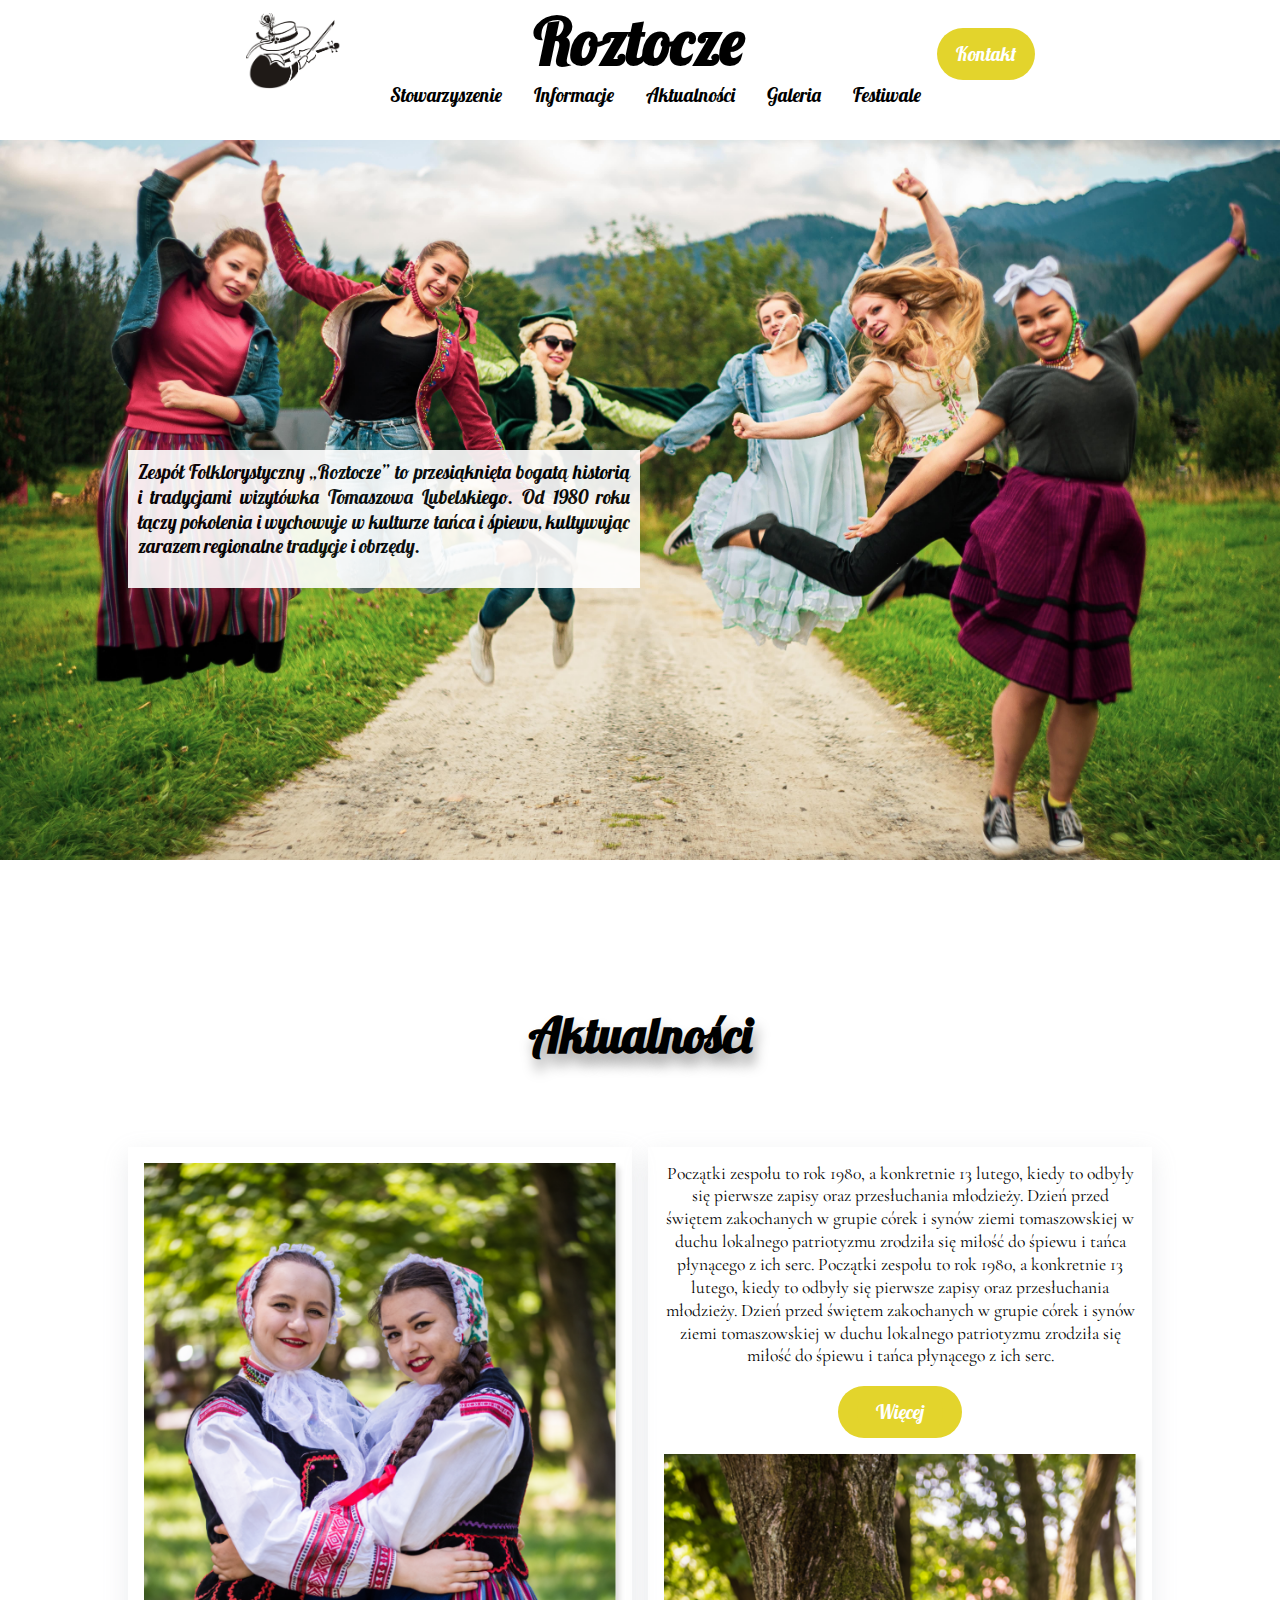
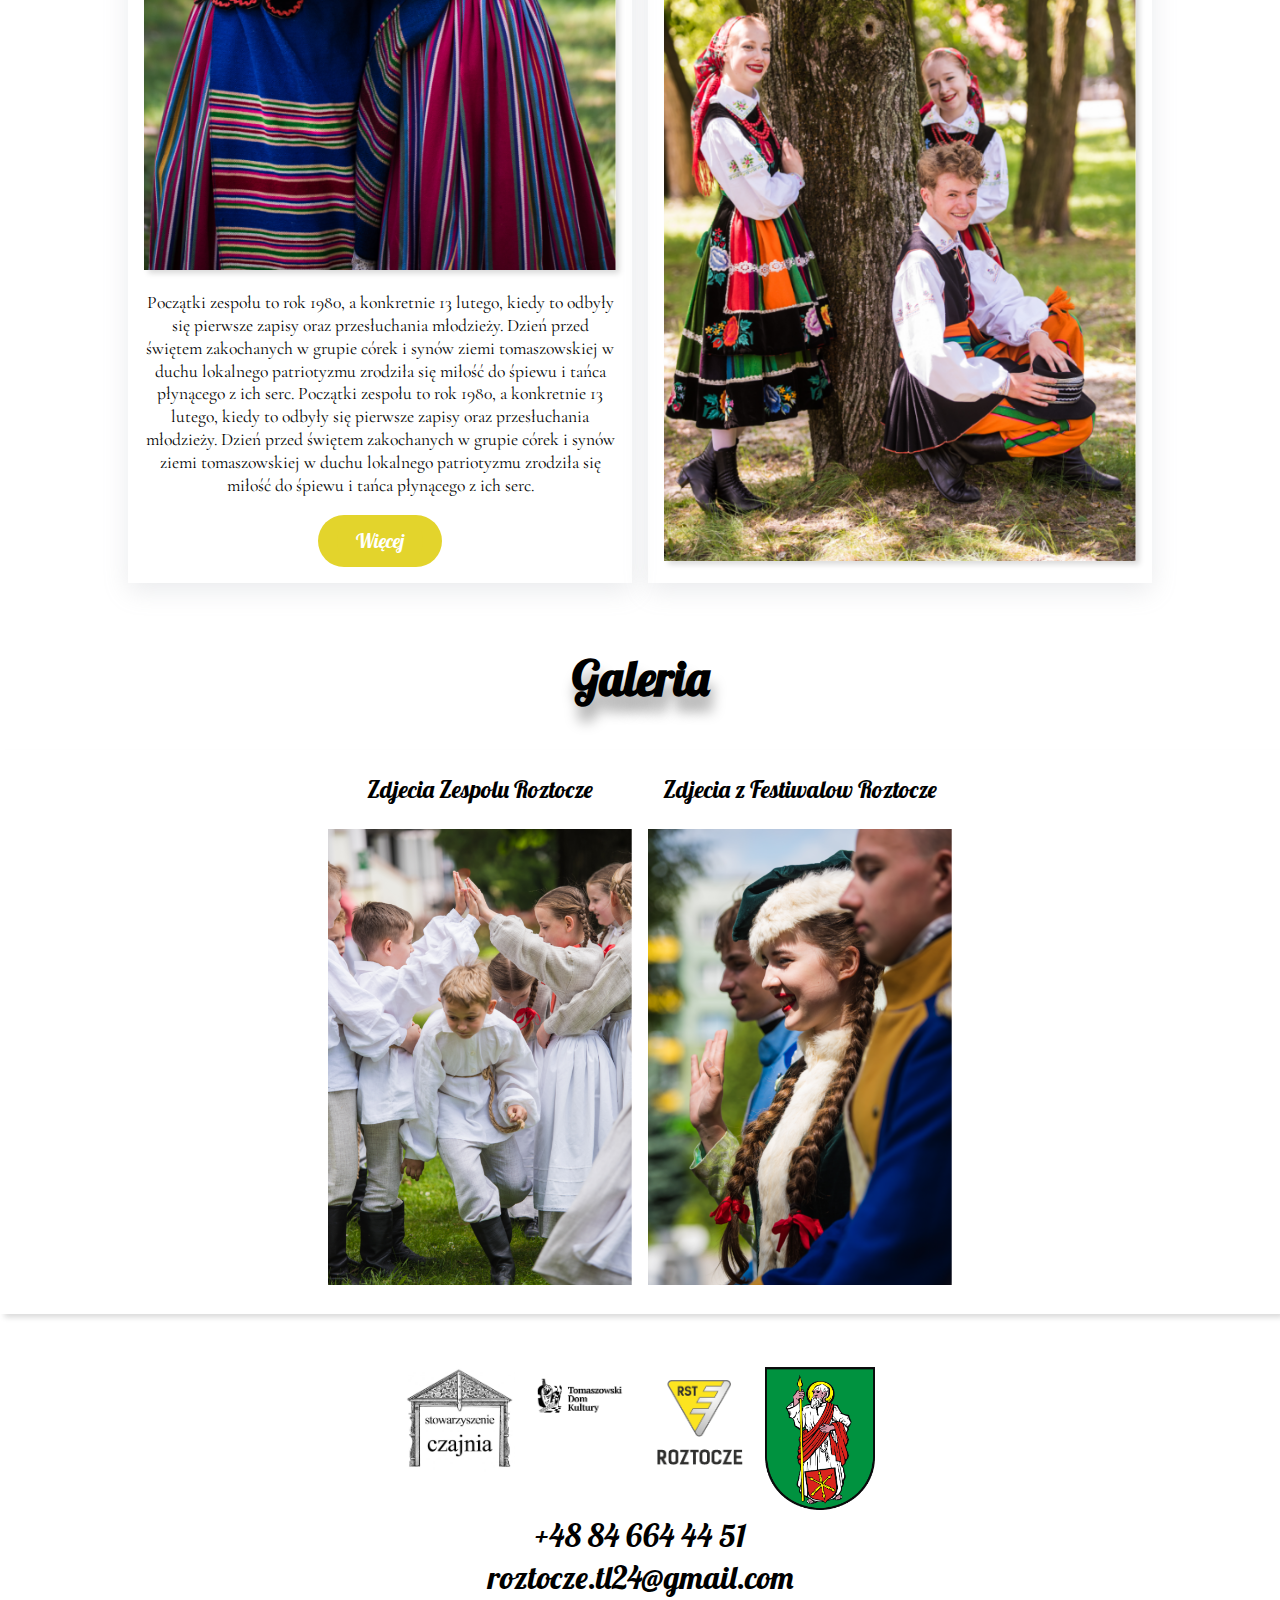
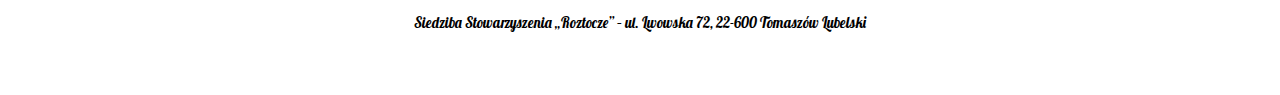
==== index.html @ 1cec47a5 "first" ====
<!DOCTYPE html>
<html lang="en">

<head>
  <meta charset="UTF-8" />
  <meta http-equiv="X-UA-Compatible" content="IE=edge" />
  <meta name="viewport" content="width=device-width, initial-scale=1.0" />
  <meta name="author" content="lookmummyportfolio.site" />
  <meta name="description" content="Zespół Tańca Roztocze" />
  <link rel="shortcut icon" href="./src/images/logotext/skrzypek_blk.jpg" type="image/x-icon" />
  <link rel="stylesheet" href="https://cdnjs.cloudflare.com/ajax/libs/font-awesome/4.7.0/css/font-awesome.min.css">

  <link rel="stylesheet" href="./src/scss/styles.css" />

  <title>Zespół Roztocze ||</title>
</head>

<body>
  <!-- Navbar MOBILE START-->
  <header class="header container hide-for-desktop">
    <div class="overlay has-fade"></div>
    <nav class="flex flex-jc-sb flex-ai-c">
      <a href="./index.html" class="header__logo">
        <img src="./src/images/logotext/skrzypek_blk.jpg" alt="Skrzypek" />
      </a>
      <a href="/" class="header__logo">
        <h1 id="logo">Roztocze</h1>
      </a>
      <a id="btnHamburger" href="#" class="header__toggle open">
        <span></span>
        <span></span>
        <span></span>
      </a>
    </nav>
    <div class="header__menu container has-fade">
      <a href="/"><i class="fa fa-home"></i></a>
      <a href="/pages/stowarzyszenie.html">Stowarzyszenie</a>
      <a href="/pages/informacje.html">Informacje</a>
      <a href="/pages/aktualnosci.html">Aktualności</a>
      <a href="/pages/galeria.html">Galeria</a>
      <a href="/pages/festiwale.html">Festiwale</a>
    </div>
  </header>
  <div class="landing_haft hide-for-desktop">
    <img src="./src/images/logotext/Haft.png" alt="" />
  </div>
  <div class="landing">
    <div class="landing__wrapper hide-for-desktop">
      <img class="slides" src="./src/images/main/full/9.jpg">
      <!-- <img class="slides" src="./src/images/main/full/2.jpg">
      <img class="slides" src="./src/images/main/full/3.jpg">
      <img class="slides" src="./src/images/main/full/4.jpg">
      <img class="slides" src="./src/images/main/full/5.jpg"> -->
    </div>
  </div>
  <!-- NAVBAR MOBILE END -->
  <!-- NAVBAR DESKTOP START -->

  <div class="navdesk hide-for-mobile">
    <div class="navbar__logo">
      <a href="./index.html" class="header__logo">
        <img src="./src/images/logotext/skrzypek_blk.jpg" alt="Skrzypek" />
      </a>

    </div>
    <div class="navbar__center">
      <div class="navbar__header">
        <a href="/" class="navbar__header__logo">
          <h1 id="logo">Roztocze</h1>
        </a>
        <div class="navbar__links">
          <div class="navbar__links__nav">
            <a href="/ "><i class="fa fa-home hide-for-desktop"></i></a>
            <a href="/pages/stowarzyszenie.html">Stowarzyszenie</a>
            <a href="/pages/informacje.html">Informacje</a>
            <a href="/pages/aktualnosci.html">Aktualności</a>
            <a href="/pages/galeria.html">Galeria</a>
            <a href="/pages/festiwale.html">Festiwale</a>
          </div>
        </div>
      </div>
    </div>
    <div class="navbar__button">
      <a href="#footer" class="button header__cta">Kontakt</a>
    </div>

  </div>
  <!-- NAVBAR DESKTOP END -->
  <!-- LANDING -->
  <div class="landing__desktop hide-for-mobile">
    <div class="landing__wrapper ">
      <img class="slidesd" src="/src/images/desktop hero/compressed/1-min.jpg">
      <!--       <img class="slidesd" src="/src/images/desktop hero/compressed/2-min.jpg">
      <img class="slidesd" src="/src/images/desktop hero/compressed/3-min.jpg">
      <img class="slidesd" src="/src/images/desktop hero/compressed/4-min.jpg">
      <img class="slidesd" src="/src/images/desktop hero/compressed/5-min.jpg"> -->
    </div>
  </div>
  <div class="landing__text">
    <p>
      Zespół Folklorystyczny „Roztocze” to przesiąknięta bogatą historią i
      tradycjami wizytówka Tomaszowa Lubelskiego. Od 1980 roku łączy
      pokolenia i wychowuje w kulturze tańca i śpiewu, kultywując zarazem
      regionalne tradycje i obrzędy.
    </p>
  </div>
  <!-- LANDING END -->
  <!-- NEWS SECTION -->
  <div class="news">
    <h2>Aktualności</h2>
    <div class="news__wrapper">
      <div class="news__flex">
        <div class="news__flex__text">
          <div class="news__flex__img">
            <img src="/src/images/full/14.png" alt="">
          </div>
          <div>
            <p>
              Początki zespołu to rok 1980, a konkretnie 13 lutego, kiedy to
              odbyły się pierwsze zapisy oraz przesłuchania młodzieży. Dzień przed
              świętem zakochanych w grupie córek i synów ziemi tomaszowskiej w
              duchu lokalnego patriotyzmu zrodziła się miłość do śpiewu i tańca
              płynącego z ich serc.
              Początki zespołu to rok 1980, a konkretnie 13 lutego, kiedy to
              odbyły się pierwsze zapisy oraz przesłuchania młodzieży. Dzień przed
              świętem zakochanych w grupie córek i synów ziemi tomaszowskiej w
              duchu lokalnego patriotyzmu zrodziła się miłość do śpiewu i tańca
              płynącego z ich serc.

            </p>
            <button>
              <a href="/pages/aktualnosci.html" class="button header__cta">Więcej</a>
            </button>
          </div>
        </div>
      </div>
      <div class="news__flex">
        <div class="news__flex__text">
          <div>
            <p>
              Początki zespołu to rok 1980, a konkretnie 13 lutego, kiedy to
              odbyły się pierwsze zapisy oraz przesłuchania młodzieży. Dzień przed
              świętem zakochanych w grupie córek i synów ziemi tomaszowskiej w
              duchu lokalnego patriotyzmu zrodziła się miłość do śpiewu i tańca
              płynącego z ich serc.
              Początki zespołu to rok 1980, a konkretnie 13 lutego, kiedy to
              odbyły się pierwsze zapisy oraz przesłuchania młodzieży. Dzień przed
              świętem zakochanych w grupie córek i synów ziemi tomaszowskiej w
              duchu lokalnego patriotyzmu zrodziła się miłość do śpiewu i tańca
              płynącego z ich serc.
            </p>
            <button>
              <a href="/pages/aktualnosci.html" class="button header__cta">Więcej</a>
            </button>
          </div>
          <div class="news__flex__img">
            <img src="/src/images/full/17.png" alt="">
          </div>
        </div>
      </div>

    </div>
  </div>
  <!-- NEWS SECTION END -->
  <!-- GALERRY  -->

  <div class="gallery__front">
    <h2>Galeria</h2>
    <div class="l gallery__front__wrapper">

      <div class="gallery__front__card__wrapper">
        <a href="/pages/galeria.html">
          <p>Zdjecia Zespolu Roztocze</p>
          <img src="/src/images/full/4.png" alt="" />
        </a>
      </div>

      <div class="gallery__front__card__wrapper">
        <a href="/pages/festiwale.html">
          <p>Zdjecia z Festiwalow Roztocze</p>
          <img src="/src/images/full/7.png" alt="" />
        </a>
      </div>


    </div>
  </div>
  </div>

  <!-- GALERRY END -->

  <!-- FOOTER START -->

  <footer id="footer">
    <div class="footer__wrapper">
      <div class="footer__sponsors flex flex-js-c flex-ai-fs">
        <img src="/src/images/logotext/czajnia_logo.jpg" alt="" />
        <img src="/src/images/logotext/default-image.jpg" alt="" />
        <img src="/src/images/logotext/RST logo1024_1.png" alt="" />
        <img src="/src/images/logotext/unnamed.png" alt="" />
      </div>
      <div class="footer__contact">
        <p> +48 84 664 44 51</p>
        <p>roztocze.tl24@gmail.com </p>
      </div>
      <div class="footer__address">
        <p>
          Siedziba Stowarzyszenia „Roztocze” – ul. Lwowska 72, 22-600 Tomaszów
          Lubelski
        </p>
      </div>
    </div>
  </footer>

  <!-- FOOTER END -->
  <script src="./src/app.js"></script>
</body>

</html>
---- src/scss/styles.css ----
@import url("https://fonts.googleapis.com/css2?family=Lobster&display=swap");
@import url("https://fonts.googleapis.com/css2?family=Cormorant+Garamond:ital,wght@0,300;0,400;1,600&display=swap");
/* font-family: "Cormorant Garamond", serif; */
html {
  font-size: 100%;
  -webkit-box-sizing: border-box;
          box-sizing: border-box;
}

*,
*::before,
*::after {
  -webkit-box-sizing: inherit;
          box-sizing: inherit;
}

body {
  margin: 0;
  padding: 0;
  line-height: 1.3;
  font-family: "Lobster", sans-serif;
  font-size: 1.2rem;
  font-weight: 300;
}

body.noscroll {
  overflow: hidden;
}

h1,
h2,
h3,
p {
  margin-top: 0px;
}

a,
a:visited,
a:hover {
  text-decoration: none;
  color: #000;
}

.container {
  padding-left: 1.5rem;
  padding-right: 1.5rem;
}

.flex {
  display: -webkit-box;
  display: -ms-flexbox;
  display: flex;
}

.flex-jc-sb {
  -webkit-box-pack: justify;
      -ms-flex-pack: justify;
          justify-content: space-between;
}

.flex-js-c {
  -webkit-box-pack: center;
      -ms-flex-pack: center;
          justify-content: center;
}

.flex-ai-c {
  -webkit-box-align: center;
      -ms-flex-align: center;
          align-items: center;
}

.flex-ai-fs {
  -webkit-box-align: start;
      -ms-flex-align: start;
          align-items: flex-start;
}

.flex-f-d {
  -webkit-box-orient: vertical;
  -webkit-box-direction: normal;
      -ms-flex-direction: column;
          flex-direction: column;
}

.button,
button {
  padding: 0.875rem 1.1875rem;
  border-radius: 50px;
  cursor: pointer;
  background: #e3d42c;
  border: none;
  color: white;
  font-weight: 400;
  font-family: "Lobster", sans-serif;
}

@media (max-width: 47.9375em) {
  .hide-for-mobile {
    display: none;
  }
}

@media (min-width: 47.9375em) {
  .hide-for-desktop {
    display: none;
  }
}

.news {
  text-align: center;
  padding: 3rem 1rem 0rem 1rem;
}

.news h2 {
  font-size: 3rem;
  padding: 1rem 0rem;
  margin: 0;
  text-shadow: 3px 11px 13px rgba(0, 0, 0, 0.35);
}

.news__flex {
  margin: 2rem 0rem;
  width: 100%;
  -webkit-box-shadow: rgba(149, 157, 165, 0.2) 0px 8px 24px;
          box-shadow: rgba(149, 157, 165, 0.2) 0px 8px 24px;
  padding: 1rem 1rem;
  -webkit-transition: 200ms all ease-in-out;
  transition: 200ms all ease-in-out;
}

.news__flex:hover {
  -webkit-transform: scale(1.02);
          transform: scale(1.02);
  -webkit-box-shadow: rgba(149, 157, 165, 0.2) 0px 18px 44px;
          box-shadow: rgba(149, 157, 165, 0.2) 0px 18px 44px;
}

.news__flex:hover p {
  font-weight: 600;
}

.news__flex__img {
  padding: 0rem;
}

.news__flex__img img {
  width: 100%;
  -o-object-fit: cover;
     object-fit: cover;
  -webkit-box-shadow: rgba(0, 0, 0, 0.15) 3.95px 3.95px 5.6px;
          box-shadow: rgba(0, 0, 0, 0.15) 3.95px 3.95px 5.6px;
}

.news__flex__text {
  display: -ms-grid;
  display: grid;
  -ms-grid-columns: (minmax(100px, 1fr))[auto-fit];
      grid-template-columns: repeat(auto-fit, minmax(100px, 1fr));
  grid-gap: 1rem;
  -webkit-box-align: center;
      -ms-flex-align: center;
          align-items: center;
  justify-items: center;
}

.news__flex__text p {
  font-size: 0.7rem;
  font-weight: 300;
  font-family: "Cormorant Garamond", serif;
}

@media screen and (min-width: 768px) {
  .news__flex p {
    font-size: 1.1rem;
  }
}

@media screen and (min-width: 768px) {
  .news__wrapper {
    display: -ms-grid;
    display: grid;
    -ms-grid-columns: (minmax(100px, 2fr))[auto-fit];
        grid-template-columns: repeat(auto-fit, minmax(100px, 2fr));
    grid-gap: 1rem;
  }
  .news__flex__text {
    display: -ms-grid;
    display: grid;
    -ms-grid-columns: (minmax(300px, 2fr))[auto-fit];
        grid-template-columns: repeat(auto-fit, minmax(300px, 2fr));
    -webkit-box-align: center;
        -ms-flex-align: center;
            align-items: center;
    justify-items: center;
  }
  .news__flex__text p {
    font-weight: 400;
    font-family: "Cormorant Garamond", serif;
  }
}

@media screen and (min-width: 1095px) {
  .news {
    margin-top: 5rem;
  }
  .news__wrapper {
    padding: 2rem 7rem;
  }
}

@media screen and (max-width: 768px) {
  .gallery__front h2 {
    margin: 0;
    text-align: center;
    padding: 1rem 0rem;
    font-size: 3rem;
    text-shadow: 3px 15px 13px rgba(0, 0, 0, 0.35);
  }
  .gallery__front__wrapper {
    display: -webkit-box;
    display: -ms-flexbox;
    display: flex;
    -ms-flex-wrap: wrap;
        flex-wrap: wrap;
    -webkit-box-pack: center;
        -ms-flex-pack: center;
            justify-content: center;
    -webkit-box-align: end;
        -ms-flex-align: end;
            align-items: flex-end;
    -webkit-box-shadow: rgba(0, 0, 0, 0.15) 3.95px 3.95px 5.6px;
            box-shadow: rgba(0, 0, 0, 0.15) 3.95px 3.95px 5.6px;
    padding: 0rem 2rem 2rem 2rem;
  }
  .gallery__front__card__wrapper {
    -webkit-box-flex: 25%;
        -ms-flex: 25%;
            flex: 25%;
    max-width: 100%;
    padding: 0.5rem;
    text-align: center;
    -webkit-transition: 200ms all ease-in-out;
    transition: 200ms all ease-in-out;
  }
  .gallery__front__card__wrapper:hover {
    -webkit-transform: scale(1.02);
            transform: scale(1.02);
  }
  .gallery__front__card__wrapper img {
    width: 100%;
    vertical-align: middle;
  }
  .gallery__front__photo img {
    -webkit-box-shadow: rgba(0, 0, 0, 0.15) 3.95px 3.95px 5.6px;
            box-shadow: rgba(0, 0, 0, 0.15) 3.95px 3.95px 5.6px;
  }
}

@media screen and (min-width: 688px) {
  .gallery__front h2 {
    text-align: center;
    padding: 0rem 0rem;
    font-size: 3rem;
    text-shadow: 3px 15px 13px rgba(0, 0, 0, 0.35);
  }
  .gallery__front__wrapper {
    display: -webkit-box;
    display: -ms-flexbox;
    display: flex;
    -ms-flex-wrap: wrap;
        flex-wrap: wrap;
    -webkit-box-shadow: rgba(0, 0, 0, 0.15) 3.95px 3.95px 5.6px;
            box-shadow: rgba(0, 0, 0, 0.15) 3.95px 3.95px 5.6px;
    padding: 1rem 10rem;
  }
  .gallery__front__card__wrapper {
    -webkit-box-flex: 25%;
        -ms-flex: 25%;
            flex: 25%;
    max-width: 100%;
    padding: 0.5rem;
    text-align: center;
    -webkit-transition: 200ms all ease-in-out;
    transition: 200ms all ease-in-out;
  }
  .gallery__front__card__wrapper p {
    font-size: 1.5rem;
  }
  .gallery__front__card__wrapper:hover {
    -webkit-transform: scale(1.02);
            transform: scale(1.02);
    cursor: pointer;
  }
  .gallery__front__card__wrapper img {
    width: 100%;
  }
}

@media screen and (min-width: 1200px) {
  .gallery__front__wrapper {
    display: -webkit-box;
    display: -ms-flexbox;
    display: flex;
    -ms-flex-wrap: wrap;
        flex-wrap: wrap;
    -webkit-box-shadow: rgba(0, 0, 0, 0.15) 3.95px 3.95px 5.6px;
            box-shadow: rgba(0, 0, 0, 0.15) 3.95px 3.95px 5.6px;
    padding: 1rem 20rem;
  }
  .gallery__front__card__wrapper {
    -webkit-box-flex: 25%;
        -ms-flex: 25%;
            flex: 25%;
    max-width: 100%;
    padding: 0.5rem;
    text-align: center;
    -webkit-transition: 200ms all ease-in-out;
    transition: 200ms all ease-in-out;
  }
  .gallery__front__card__wrapper p {
    font-size: 1.5rem;
  }
  .gallery__front__card__wrapper:hover {
    -webkit-transform: scale(1.02);
            transform: scale(1.02);
  }
  .gallery__front__card__wrapper img {
    width: 100%;
  }
}

@media screen and (max-width: 768px) {
  .gallery__wrapper {
    display: -webkit-box;
    display: -ms-flexbox;
    display: flex;
    -ms-flex-wrap: wrap;
        flex-wrap: wrap;
    -webkit-box-pack: center;
        -ms-flex-pack: center;
            justify-content: center;
    -webkit-box-align: center;
        -ms-flex-align: center;
            align-items: center;
    padding: 0 2rem;
  }
  .gallery__wrapper h3 {
    margin: 0;
  }
  .gallery__wrapper__item {
    display: -webkit-box;
    display: -ms-flexbox;
    display: flex;
    -webkit-box-orient: vertical;
    -webkit-box-direction: normal;
        -ms-flex-direction: column;
            flex-direction: column;
    -webkit-box-pack: center;
        -ms-flex-pack: center;
            justify-content: center;
    -webkit-box-align: center;
        -ms-flex-align: center;
            align-items: center;
    padding: 1rem;
  }
  .gallery__image {
    padding: 1rem 0;
    width: 100%;
  }
  .gallery__menu {
    display: -webkit-box;
    display: -ms-flexbox;
    display: flex;
    -webkit-box-pack: center;
        -ms-flex-pack: center;
            justify-content: center;
    -webkit-box-align: center;
        -ms-flex-align: center;
            align-items: center;
    width: 100%;
  }
  .gallery__menu h4 {
    padding: 0 0.5rem;
  }
  .backtotop {
    position: fixed;
    bottom: 15px;
    right: 15px;
    opacity: 0.6;
  }
  .backtotop:hover {
    opacity: 1;
  }
}

@media screen and (min-width: 768px) {
  /*   .modal {
    position: fixed;
    width: 100%;
    height: 100vh;
    background-color: rgba($color: #000000, $alpha: 0.8);
    top: 0;
    left: 0;
    visibility: hidden;
    z-index: 1;
  } */
  .gallery__menu {
    display: -webkit-box;
    display: -ms-flexbox;
    display: flex;
    -webkit-box-pack: center;
        -ms-flex-pack: center;
            justify-content: center;
    -ms-flex-line-pack: center;
        align-content: center;
  }
  .gallery__menu h4 {
    padding: 0 1rem;
  }
  .gallery__wrapper {
    padding: 0 3rem;
    text-align: center;
  }
  .gallery__wrapper__item {
    margin: 3rem 3rem;
    display: -webkit-box;
    display: -ms-flexbox;
    display: flex;
    -ms-flex-wrap: wrap;
        flex-wrap: wrap;
    -webkit-box-pack: center;
        -ms-flex-pack: center;
            justify-content: center;
    -webkit-box-align: center;
        -ms-flex-align: center;
            align-items: center;
    position: static;
  }
  .gallery__wrapper__item img {
    opacity: 0.7;
    width: 300px;
    -webkit-transition: all 0.25s ease-out;
    transition: all 0.25s ease-out;
    -webkit-transition: 0.9s all ease-in-out;
    transition: 0.9s all ease-in-out;
  }
  .gallery__wrapper__item img:hover {
    z-index: 1;
    cursor: pointer;
    -webkit-transform: scale(1.8);
            transform: scale(1.8);
    padding-bottom: 1rem;
    opacity: 1;
  }
  __menu {
    display: -webkit-box;
    display: -ms-flexbox;
    display: flex;
    -webkit-box-pack: center;
        -ms-flex-pack: center;
            justify-content: center;
    -webkit-box-align: center;
        -ms-flex-align: center;
            align-items: center;
    width: 100%;
  }
  __menu h4 {
    padding: 0 0.5rem;
  }
  .backtotop {
    position: fixed;
    bottom: 50px;
    right: 50px;
    opacity: 0.6;
  }
  .backtotop:hover {
    opacity: 1;
  }
}

/*   .modal-img {
    transform: scale(1.6) translate(-60%, -60%);
    z-index: 2;
    box-shadow: rgba(0, 0, 0, 0.1) 0px 10px 15px -3px,
      rgba(0, 0, 0, 0.05) 0px 4px 6px -2px;
    background-color: #fff;
    position: absolute;

    top: 60%;
    left: 60%;
  } */
/* HAMBURGER MENU */
.has-fade {
  visibility: hidden;
}

@-webkit-keyframes fade-in {
  from {
    visibility: hidden;
    opacity: 0;
  }
  1% {
    visibility: visible;
    opacity: 0;
  }
  to {
    visibility: visible;
    opacity: 1;
  }
}

@keyframes fade-in {
  from {
    visibility: hidden;
    opacity: 0;
  }
  1% {
    visibility: visible;
    opacity: 0;
  }
  to {
    visibility: visible;
    opacity: 1;
  }
}

.fade-in {
  -webkit-animation: fade-in 300ms ease-in-out forwards;
          animation: fade-in 300ms ease-in-out forwards;
}

@-webkit-keyframes fade-out {
  from {
    visibility: visible;
    opacity: 1;
  }
  99% {
    visibility: visible;
    opacity: 0;
  }
  to {
    visibility: hidden;
    opacity: 0;
  }
}

@keyframes fade-out {
  from {
    visibility: visible;
    opacity: 1;
  }
  99% {
    visibility: visible;
    opacity: 0;
  }
  to {
    visibility: hidden;
    opacity: 0;
  }
}

.fade-out {
  -webkit-animation: fade-out 400ms ease-in-out forwards;
          animation: fade-out 400ms ease-in-out forwards;
}

.news__section__wrapper {
  display: -webkit-box;
  display: -ms-flexbox;
  display: flex;
  -webkit-box-orient: vertical;
  -webkit-box-direction: normal;
      -ms-flex-direction: column;
          flex-direction: column;
  -webkit-box-pack: start;
      -ms-flex-pack: start;
          justify-content: flex-start;
  padding: 3rem;
  background-size: cover;
}

.news__section img {
  background-position: cover;
  width: 100%;
  -webkit-transition: 100ms all ease-in-out;
  transition: 100ms all ease-in-out;
}

.news__section img:hover {
  -webkit-box-shadow: rgba(50, 50, 93, 0.25) 0px 6px 10px -1px, rgba(0, 0, 0, 0.3) 0px 6px 13px -1px;
          box-shadow: rgba(50, 50, 93, 0.25) 0px 6px 10px -1px, rgba(0, 0, 0, 0.3) 0px 6px 13px -1px;
  margin-bottom: 0.001rem;
}

.news__section p {
  padding-top: 1rem;
  font-family: "Cormorant Garamond", serif;
  text-align: justify;
  font-weight: 400;
}

.news__section p:hover {
  font-weight: 600;
}

.news__section__img {
  position: relative;
}

.news__section__img img {
  -webkit-box-shadow: rgba(50, 50, 93, 0.25) 0px 2px 5px -1px, rgba(0, 0, 0, 0.3) 0px 1px 3px -1px;
          box-shadow: rgba(50, 50, 93, 0.25) 0px 2px 5px -1px, rgba(0, 0, 0, 0.3) 0px 1px 3px -1px;
}

.news__section__date {
  color: white;
  background-color: #c50000;
  position: absolute;
  bottom: 20px;
  left: 0;
  width: 100px;
  text-align: center;
}

@media screen and (min-width: 768px) {
  .news__section {
    padding-top: 3rem;
    display: -ms-grid;
    display: grid;
    -ms-grid-columns: (minmax(100px, 1fr))[auto-fit];
        grid-template-columns: repeat(auto-fit, minmax(100px, 1fr));
  }
  .news__section__wrapper {
    display: -webkit-box;
    display: -ms-flexbox;
    display: flex;
    -webkit-box-orient: vertical;
    -webkit-box-direction: normal;
        -ms-flex-direction: column;
            flex-direction: column;
    padding: 1rem;
  }
}

.information__section {
  padding: 1rem;
  text-align: justify;
  font-family: "Cormorant Garamond", serif;
  font-weight: 600;
}

.information__section img {
  width: 100%;
  -o-object-fit: cover;
     object-fit: cover;
}

.information__section p {
  font-size: 1rem;
}

@media screen and (min-width: 768px) {
  .information__section {
    padding: 1rem;
    text-align: justify;
    font-family: "Cormorant Garamond", serif;
    font-weight: 600;
  }
  .information__section img {
    width: 100%;
    padding: 1rem 20rem;
  }
  .information__section p {
    font-size: 1.4rem;
  }
}

.info__section {
  padding: 2rem;
  text-align: justify;
}

.info__section img {
  width: 100%;
  padding: 1rem 0;
}

.info__section__para {
  font-size: 0.8rem;
}

@media screen and (max-width: 768px) {
  .modal_wrapper {
    display: -webkit-box;
    display: -ms-flexbox;
    display: flex;
    -ms-flex-wrap: wrap;
        flex-wrap: wrap;
    -webkit-box-pack: center;
        -ms-flex-pack: center;
            justify-content: center;
    -webkit-box-align: center;
        -ms-flex-align: center;
            align-items: center;
    padding: 2rem;
  }
  .modal__image__container {
    height: 50vh;
    display: -webkit-box;
    display: -ms-flexbox;
    display: flex;
    -webkit-box-pack: center;
        -ms-flex-pack: center;
            justify-content: center;
    padding: 0.7rem 0;
    overflow: hidden;
  }
  .modal__image__container img {
    -o-object-fit: contain;
       object-fit: contain;
    width: 100%;
    height: 100%;
  }
}

@media screen and (min-width: 768px) {
  /*   .modal {
    position: fixed;
    width: 100%;
    height: 100vh;
    background-color: rgba($color: #000000, $alpha: 0.8);
    top: 0;
    left: 0;
    visibility: hidden;
    z-index: 1;
  } */
  .modal_wrapper {
    display: -webkit-box;
    display: -ms-flexbox;
    display: flex;
    -ms-flex-wrap: wrap;
        flex-wrap: wrap;
    -webkit-box-pack: center;
        -ms-flex-pack: center;
            justify-content: center;
    -ms-flex-line-pack: center;
        align-content: center;
    padding: 6rem 0;
    overflow: hidden;
    position: relative;
  }
  .modal__image__container {
    display: -webkit-box;
    display: -ms-flexbox;
    display: flex;
    -webkit-box-pack: center;
        -ms-flex-pack: center;
            justify-content: center;
    -ms-flex-line-pack: center;
        align-content: center;
    position: relative;
  }
  .modal__image__container img {
    opacity: 0.7;
    width: 300px;
    -webkit-transition: all 0.25s ease-out;
    transition: all 0.25s ease-out;
    -webkit-transition: 0.6s all ease-in-out;
    transition: 0.6s all ease-in-out;
  }
  .modal__image__container img:hover {
    z-index: 1;
    cursor: pointer;
    -webkit-transform: scale(1.5);
            transform: scale(1.5);
    padding-bottom: 1rem;
    opacity: 1;
  }
  /*   .modal-img {
    transform: scale(1.6) translate(-60%, -60%);
    z-index: 2;
    box-shadow: rgba(0, 0, 0, 0.1) 0px 10px 15px -3px,
      rgba(0, 0, 0, 0.05) 0px 4px 6px -2px;
    background-color: #fff;
    position: absolute;

    top: 60%;
    left: 60%;
  } */
}

/* HEADER */
.header {
  background-color: #fff;
}

.header i {
  color: #000;
}

.header.open .header__toggle > span:first-child {
  -webkit-transform: rotate(45deg);
          transform: rotate(45deg);
}

.header.open .header__toggle > span:nth-child(2) {
  opacity: 0;
}

.header.open .header__toggle > span:last-child {
  -webkit-transform: rotate(-45deg);
          transform: rotate(-45deg);
}

.header .overlay {
  visibility: none;
  position: fixed;
  top: 3.75rem;
  right: 0px;
  bottom: 0px;
  left: 0px;
  z-index: 5;
}

.header nav {
  padding-top: 1.0625rem;
  padding-bottom: 0.0625rem;
}

.header__logo h1 {
  font-size: 3rem;
  color: #000;
  margin: 0;
}

.header__logo img {
  width: 3.8125rem;
}

.header__toggle {
  z-index: 5;
}

.header__toggle > span {
  display: block;
  width: 30px;
  height: 2.8px;
  background-color: #000;
  -webkit-transition: all 300ms ease-in-out;
  transition: all 300ms ease-in-out;
  -webkit-transform-origin: 4px 1px;
          transform-origin: 4px 1px;
}

.header__toggle > span:not(:last-child) {
  margin-bottom: 4px;
}

.header__menu {
  z-index: 5;
  background: #fff;
  padding: 1.625rem;
  border-radius: 5px;
  position: absolute;
  width: 75%;
  left: 50%;
  -webkit-transform: translateX(-50%);
          transform: translateX(-50%);
  margin-top: 3rem;
}

.header__menu a {
  display: block;
  color: #000;
  padding: 0.625rem;
  text-align: center;
}

.header__cta {
  font-size: 1.2rem;
  -webkit-transition: opacity 300ms ease-in-out;
  transition: opacity 300ms ease-in-out;
}

.header__cta:hover {
  opacity: 0.65;
}

@media screen and (min-width: 47.9375em) {
  .navdesk {
    display: -webkit-box;
    display: -ms-flexbox;
    display: flex;
    -webkit-box-pack: center;
        -ms-flex-pack: center;
            justify-content: center;
    -webkit-box-align: center;
        -ms-flex-align: center;
            align-items: center;
    padding-bottom: 2rem;
  }
  #logo {
    font-size: 4rem;
    margin: 0;
  }
  .navbar__logo img {
    width: 6rem;
  }
  .navbar__header {
    display: -webkit-box;
    display: -ms-flexbox;
    display: flex;
    -ms-flex-pack: distribute;
        justify-content: space-around;
    -webkit-box-orient: vertical;
    -webkit-box-direction: normal;
        -ms-flex-direction: column;
            flex-direction: column;
    width: 100%;
    -webkit-box-align: center;
        -ms-flex-align: center;
            align-items: center;
  }
  .navbar__links__nav {
    display: -webkit-box;
    display: -ms-flexbox;
    display: flex;
  }
  .navbar__links__nav a {
    padding: 0rem 1rem;
    font-size: 1.2rem;
  }
  .navbar__links__nav a:hover {
    -webkit-transform: scale(1.03);
            transform: scale(1.03);
    -webkit-box-shadow: rgba(17, 12, 46, 0.15) 0px 48px 100px 0px;
            box-shadow: rgba(17, 12, 46, 0.15) 0px 48px 100px 0px;
  }
}

footer {
  padding: 1rem;
  color: #000;
}

.footer__sponsors img {
  width: 80px;
  text-align: center;
  padding: 0.3rem;
}

.footer__contact {
  text-align: center;
}

.footer__address {
  font-size: 0.6rem;
  text-align: center;
}

@media screen and (min-width: 768px) {
  footer {
    padding: 3rem 0rem;
    color: #000;
  }
  .footer__sponsors img {
    width: 120px;
    text-align: center;
    padding: 0.3rem;
  }
  .footer__contact {
    text-align: center;
    display: -webkit-box;
    display: -ms-flexbox;
    display: flex;
    -webkit-box-orient: vertical;
    -webkit-box-direction: normal;
        -ms-flex-direction: column;
            flex-direction: column;
    -webkit-box-pack: center;
        -ms-flex-pack: center;
            justify-content: center;
    -webkit-box-align: center;
        -ms-flex-align: center;
            align-items: center;
  }
  .footer__contact p {
    font-size: 2rem;
    margin: 0;
  }
  .footer__address {
    padding-top: 1rem;
    font-size: 0.9rem;
    text-align: center;
  }
}

.landing {
  max-height: 100vh;
  -webkit-transition: all 500ms ease-in-out;
  transition: all 500ms ease-in-out;
}

.landing .slides {
  -webkit-transition: all 500ms ease-in-out;
  transition: all 500ms ease-in-out;
}

.landing img {
  width: 100%;
}

.landing__desktop__text {
  display: -webkit-box;
  display: -ms-flexbox;
  display: flex;
  -webkit-box-pack: center;
      -ms-flex-pack: center;
          justify-content: center;
  -webkit-box-align: center;
      -ms-flex-align: center;
          align-items: center;
  position: absolute;
  top: 60%;
  width: 90vw;
  background-color: #fff;
  opacity: 0.87;
}

.landing__text {
  position: absolute;
  padding: 0.6rem;
  opacity: 0.8;
  text-align: center;
  margin: 0;
  font-size: 0.9rem;
  top: 50%;
  background-color: #fff;
  width: 70%;
}

.landing_haft img {
  width: 100%;
  padding: 0;
  margin: 0;
  background-color: #fff;
}

@media screen and (min-width: 47.9375em) {
  .landing__desktop {
    max-height: 100vh;
    width: 100%;
  }
  .landing__desktop img {
    width: 100%;
  }
  .landing__wrapper img {
    background-size: cover;
    display: block;
    width: 100%;
  }
  .landing__text {
    position: absolute;
    top: 50%;
    left: 10%;
    width: 40%;
    background-color: #fff;
    opacity: 0.9;
  }
  .landing__text p {
    text-align: justify;
    font-size: 1.2rem;
  }
}
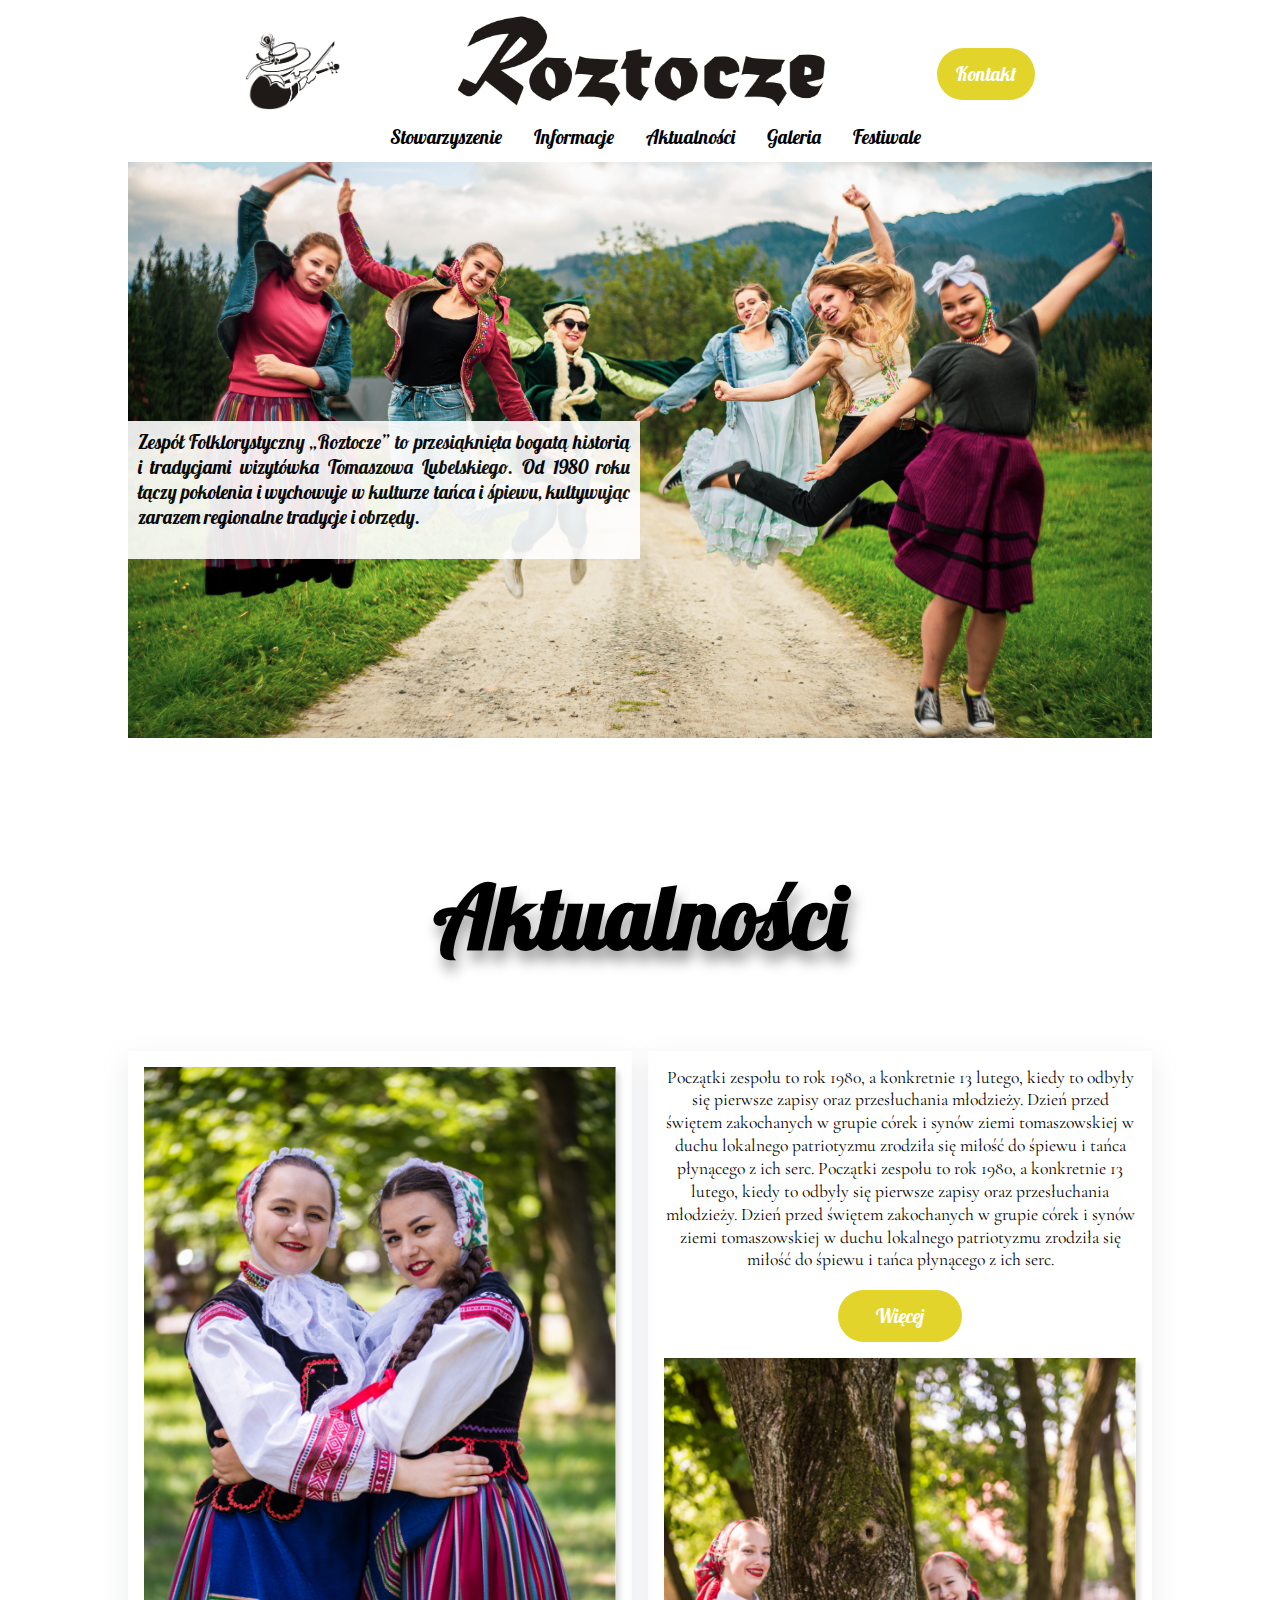
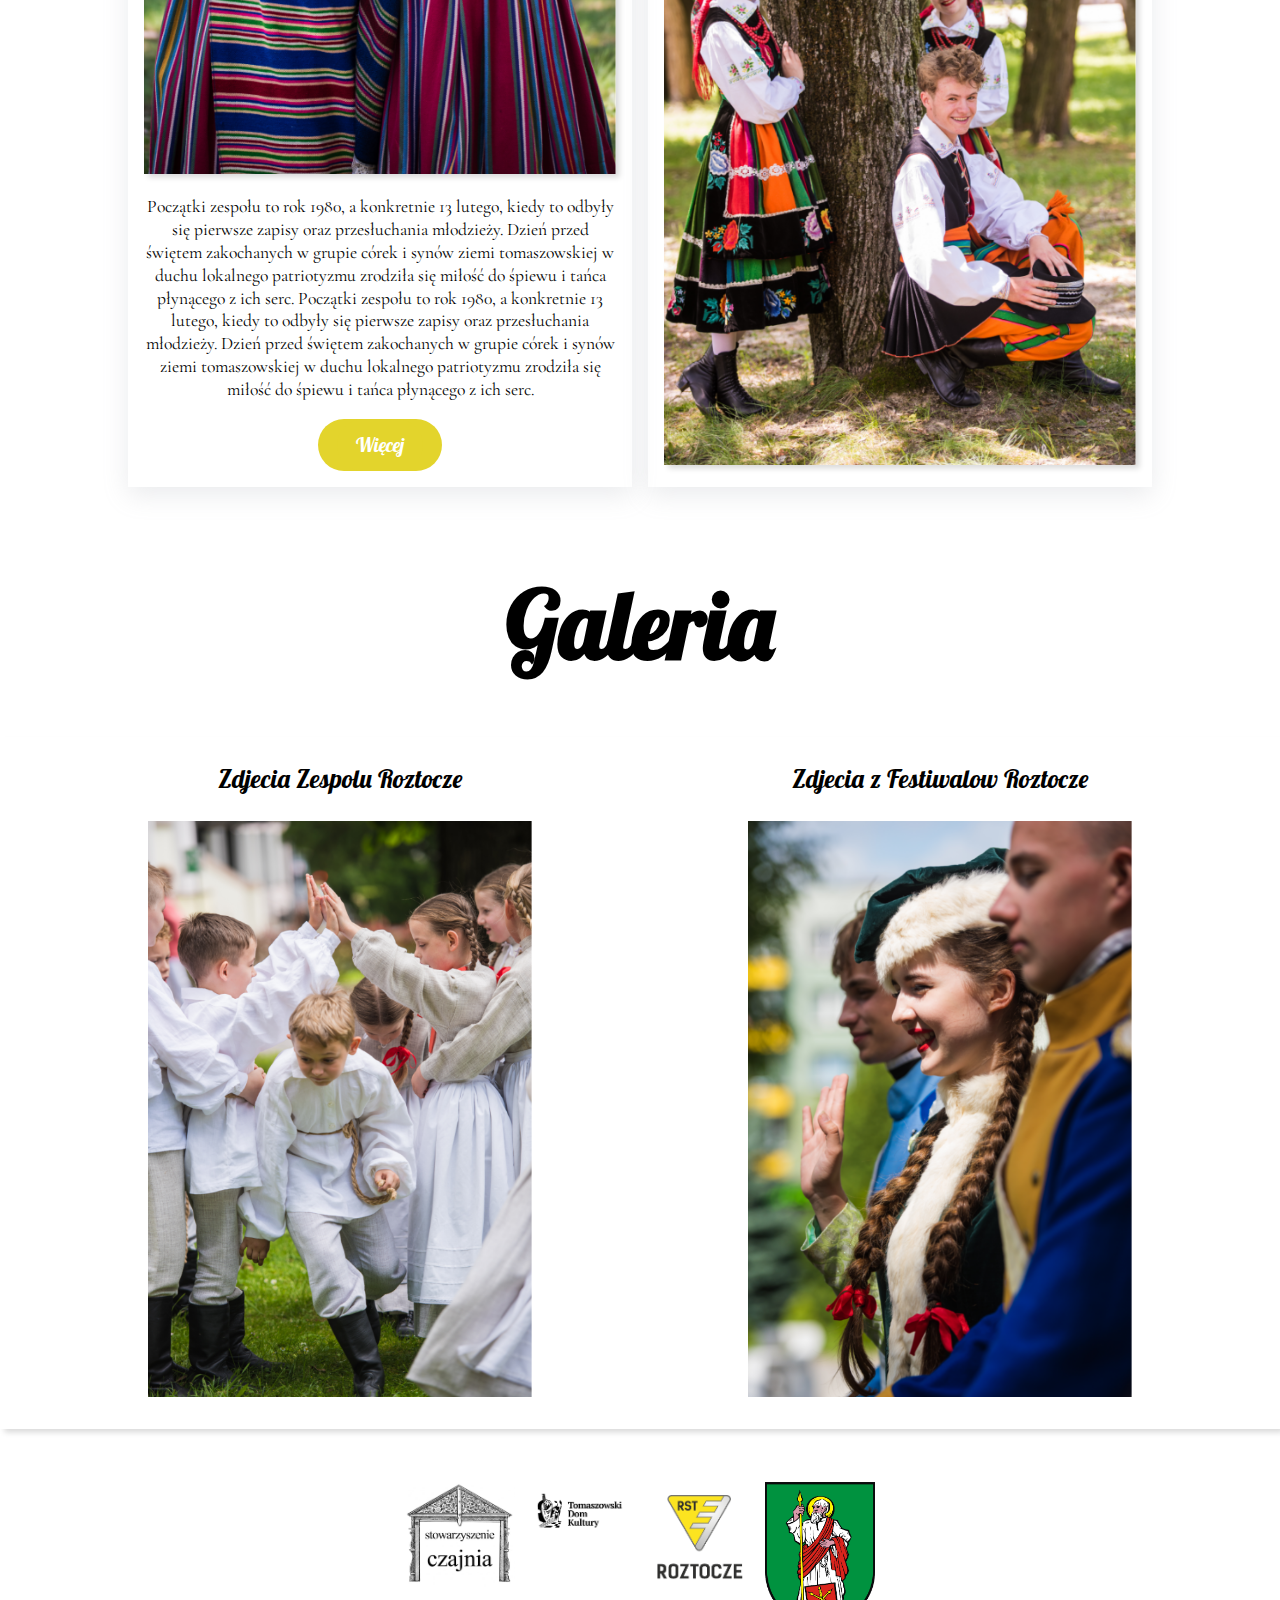
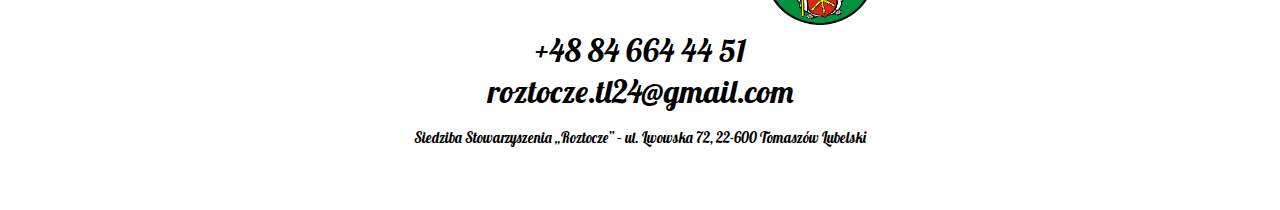
==== commit 3dd45f06: "a" ====
--- a/index.html
+++ b/index.html
@@ -24,7 +24,7 @@
         <img src="./src/images/logotext/skrzypek_blk.jpg" alt="Skrzypek" />
       </a>
       <a href="/" class="header__logo">
-        <h1 id="logo">Roztocze</h1>
+        <img class="img-mobile" src="./src/images/logotext/roztocze napis.jpg" alt="Roztocze" />
       </a>
       <a id="btnHamburger" href="#" class="header__toggle open">
         <span></span>
@@ -46,11 +46,7 @@
   </div>
   <div class="landing">
     <div class="landing__wrapper hide-for-desktop">
-      <img class="slides" src="./src/images/main/full/9.jpg">
-      <!-- <img class="slides" src="./src/images/main/full/2.jpg">
-      <img class="slides" src="./src/images/main/full/3.jpg">
-      <img class="slides" src="./src/images/main/full/4.jpg">
-      <img class="slides" src="./src/images/main/full/5.jpg"> -->
+      <img src="./src/images/main/full/9.jpg">
     </div>
   </div>
   <!-- NAVBAR MOBILE END -->
@@ -66,7 +62,7 @@
     <div class="navbar__center">
       <div class="navbar__header">
         <a href="/" class="navbar__header__logo">
-          <h1 id="logo">Roztocze</h1>
+          <img src="./src/images/logotext/roztocze napis.jpg" alt="Roztocze" />
         </a>
         <div class="navbar__links">
           <div class="navbar__links__nav">
@@ -87,22 +83,23 @@
   </div>
   <!-- NAVBAR DESKTOP END -->
   <!-- LANDING -->
-  <div class="landing__desktop hide-for-mobile">
-    <div class="landing__wrapper ">
+  <div class="landing__desktop">
+    <div class="landing__wrapper hide-for-mobile">
       <img class="slidesd" src="/src/images/desktop hero/compressed/1-min.jpg">
       <!--       <img class="slidesd" src="/src/images/desktop hero/compressed/2-min.jpg">
       <img class="slidesd" src="/src/images/desktop hero/compressed/3-min.jpg">
       <img class="slidesd" src="/src/images/desktop hero/compressed/4-min.jpg">
       <img class="slidesd" src="/src/images/desktop hero/compressed/5-min.jpg"> -->
     </div>
-  </div>
-  <div class="landing__text">
-    <p>
-      Zespół Folklorystyczny „Roztocze” to przesiąknięta bogatą historią i
-      tradycjami wizytówka Tomaszowa Lubelskiego. Od 1980 roku łączy
-      pokolenia i wychowuje w kulturze tańca i śpiewu, kultywując zarazem
-      regionalne tradycje i obrzędy.
-    </p>
+
+    <div class="landing__text">
+      <p>
+        Zespół Folklorystyczny „Roztocze” to przesiąknięta bogatą historią i
+        tradycjami wizytówka Tomaszowa Lubelskiego. Od 1980 roku łączy
+        pokolenia i wychowuje w kulturze tańca i śpiewu, kultywując zarazem
+        regionalne tradycje i obrzędy.
+      </p>
+    </div>
   </div>
   <!-- LANDING END -->
   <!-- NEWS SECTION -->
@@ -166,23 +163,19 @@
 
   <div class="gallery__front">
     <h2>Galeria</h2>
-    <div class="l gallery__front__wrapper">
-
+    <div class="gallery__front__wrapper">
       <div class="gallery__front__card__wrapper">
         <a href="/pages/galeria.html">
           <p>Zdjecia Zespolu Roztocze</p>
           <img src="/src/images/full/4.png" alt="" />
         </a>
       </div>
-
       <div class="gallery__front__card__wrapper">
         <a href="/pages/festiwale.html">
           <p>Zdjecia z Festiwalow Roztocze</p>
           <img src="/src/images/full/7.png" alt="" />
         </a>
       </div>
-
-
     </div>
   </div>
   </div>
--- a/src/scss/styles.css
+++ b/src/scss/styles.css
@@ -108,19 +108,19 @@
 }
 
 .news {
+  height: auto;
   text-align: center;
-  padding: 3rem 1rem 0rem 1rem;
 }
 
 .news h2 {
-  font-size: 3rem;
-  padding: 1rem 0rem;
+  font-size: 10vw;
+  padding: 4vw 10vw;
   margin: 0;
   text-shadow: 3px 11px 13px rgba(0, 0, 0, 0.35);
 }
 
 .news__flex {
-  margin: 2rem 0rem;
+  margin: 2vw 0;
   width: 100%;
   -webkit-box-shadow: rgba(149, 157, 165, 0.2) 0px 8px 24px;
           box-shadow: rgba(149, 157, 165, 0.2) 0px 8px 24px;
@@ -202,27 +202,61 @@
 
 @media screen and (min-width: 1095px) {
   .news {
-    margin-top: 5rem;
-  }
-  .news__wrapper {
-    padding: 2rem 7rem;
-  }
+    padding: 0 10vw;
+  }
+  .news h2 {
+    font-size: 5.5rem;
+  }
+}
+
+.gallery__front h2 {
+  text-align: center;
+  font-size: 7.3vw;
+  padding: 4vw 10vw;
+  margin: 0;
+}
+
+.gallery__front__wrapper {
+  display: -webkit-box;
+  display: -ms-flexbox;
+  display: flex;
+  -webkit-box-pack: center;
+      -ms-flex-pack: center;
+          justify-content: center;
+  -webkit-box-align: center;
+      -ms-flex-align: center;
+          align-items: center;
+  -webkit-box-shadow: rgba(0, 0, 0, 0.15) 3.95px 3.95px 5.6px;
+          box-shadow: rgba(0, 0, 0, 0.15) 3.95px 3.95px 5.6px;
+}
+
+.gallery__front__card__wrapper {
+  max-width: 100%;
+  padding: 2vw;
+  text-align: center;
+  -webkit-transition: 200ms all ease-in-out;
+  transition: 200ms all ease-in-out;
+}
+
+.gallery__front__card__wrapper p {
+  font-size: 2vw;
+}
+
+.gallery__front__card__wrapper:hover {
+  -webkit-transform: scale(1.01);
+          transform: scale(1.01);
+}
+
+.gallery__front__card__wrapper img {
+  width: 70%;
 }
 
 @media screen and (max-width: 768px) {
   .gallery__front h2 {
-    margin: 0;
-    text-align: center;
-    padding: 1rem 0rem;
-    font-size: 3rem;
+    font-size: 10vw;
     text-shadow: 3px 15px 13px rgba(0, 0, 0, 0.35);
   }
   .gallery__front__wrapper {
-    display: -webkit-box;
-    display: -ms-flexbox;
-    display: flex;
-    -ms-flex-wrap: wrap;
-        flex-wrap: wrap;
     -webkit-box-pack: center;
         -ms-flex-pack: center;
             justify-content: center;
@@ -231,15 +265,9 @@
             align-items: flex-end;
     -webkit-box-shadow: rgba(0, 0, 0, 0.15) 3.95px 3.95px 5.6px;
             box-shadow: rgba(0, 0, 0, 0.15) 3.95px 3.95px 5.6px;
-    padding: 0rem 2rem 2rem 2rem;
+    padding: 5vw 10vw;
   }
   .gallery__front__card__wrapper {
-    -webkit-box-flex: 25%;
-        -ms-flex: 25%;
-            flex: 25%;
-    max-width: 100%;
-    padding: 0.5rem;
-    text-align: center;
     -webkit-transition: 200ms all ease-in-out;
     transition: 200ms all ease-in-out;
   }
@@ -254,79 +282,6 @@
   .gallery__front__photo img {
     -webkit-box-shadow: rgba(0, 0, 0, 0.15) 3.95px 3.95px 5.6px;
             box-shadow: rgba(0, 0, 0, 0.15) 3.95px 3.95px 5.6px;
-  }
-}
-
-@media screen and (min-width: 688px) {
-  .gallery__front h2 {
-    text-align: center;
-    padding: 0rem 0rem;
-    font-size: 3rem;
-    text-shadow: 3px 15px 13px rgba(0, 0, 0, 0.35);
-  }
-  .gallery__front__wrapper {
-    display: -webkit-box;
-    display: -ms-flexbox;
-    display: flex;
-    -ms-flex-wrap: wrap;
-        flex-wrap: wrap;
-    -webkit-box-shadow: rgba(0, 0, 0, 0.15) 3.95px 3.95px 5.6px;
-            box-shadow: rgba(0, 0, 0, 0.15) 3.95px 3.95px 5.6px;
-    padding: 1rem 10rem;
-  }
-  .gallery__front__card__wrapper {
-    -webkit-box-flex: 25%;
-        -ms-flex: 25%;
-            flex: 25%;
-    max-width: 100%;
-    padding: 0.5rem;
-    text-align: center;
-    -webkit-transition: 200ms all ease-in-out;
-    transition: 200ms all ease-in-out;
-  }
-  .gallery__front__card__wrapper p {
-    font-size: 1.5rem;
-  }
-  .gallery__front__card__wrapper:hover {
-    -webkit-transform: scale(1.02);
-            transform: scale(1.02);
-    cursor: pointer;
-  }
-  .gallery__front__card__wrapper img {
-    width: 100%;
-  }
-}
-
-@media screen and (min-width: 1200px) {
-  .gallery__front__wrapper {
-    display: -webkit-box;
-    display: -ms-flexbox;
-    display: flex;
-    -ms-flex-wrap: wrap;
-        flex-wrap: wrap;
-    -webkit-box-shadow: rgba(0, 0, 0, 0.15) 3.95px 3.95px 5.6px;
-            box-shadow: rgba(0, 0, 0, 0.15) 3.95px 3.95px 5.6px;
-    padding: 1rem 20rem;
-  }
-  .gallery__front__card__wrapper {
-    -webkit-box-flex: 25%;
-        -ms-flex: 25%;
-            flex: 25%;
-    max-width: 100%;
-    padding: 0.5rem;
-    text-align: center;
-    -webkit-transition: 200ms all ease-in-out;
-    transition: 200ms all ease-in-out;
-  }
-  .gallery__front__card__wrapper p {
-    font-size: 1.5rem;
-  }
-  .gallery__front__card__wrapper:hover {
-    -webkit-transform: scale(1.02);
-            transform: scale(1.02);
-  }
-  .gallery__front__card__wrapper img {
-    width: 100%;
   }
 }
 
@@ -770,12 +725,11 @@
     transition: 0.6s all ease-in-out;
   }
   .modal__image__container img:hover {
-    z-index: 1;
-    cursor: pointer;
-    -webkit-transform: scale(1.5);
-            transform: scale(1.5);
-    padding-bottom: 1rem;
-    opacity: 1;
+    /*  z-index: 1;
+        cursor: pointer;
+        transform: scale(1.5);
+        padding-bottom: 1rem;
+        opacity: 1; */
   }
   /*   .modal-img {
     transform: scale(1.6) translate(-60%, -60%);
@@ -828,10 +782,8 @@
   padding-bottom: 0.0625rem;
 }
 
-.header__logo h1 {
-  font-size: 3rem;
-  color: #000;
-  margin: 0;
+.header__logo .img-mobile {
+  width: 40vw;
 }
 
 .header__logo img {
@@ -898,7 +850,7 @@
     -webkit-box-align: center;
         -ms-flex-align: center;
             align-items: center;
-    padding-bottom: 2rem;
+    padding-bottom: 1vw;
   }
   #logo {
     font-size: 4rem;
@@ -922,6 +874,10 @@
         -ms-flex-align: center;
             align-items: center;
   }
+  .navbar__header__logo img {
+    padding: 1vw 3vw;
+    width: 35vw;
+  }
   .navbar__links__nav {
     display: -webkit-box;
     display: -ms-flexbox;
@@ -997,35 +953,11 @@
 }
 
 .landing {
-  max-height: 100vh;
-  -webkit-transition: all 500ms ease-in-out;
-  transition: all 500ms ease-in-out;
-}
-
-.landing .slides {
-  -webkit-transition: all 500ms ease-in-out;
-  transition: all 500ms ease-in-out;
+  position: relative;
 }
 
 .landing img {
   width: 100%;
-}
-
-.landing__desktop__text {
-  display: -webkit-box;
-  display: -ms-flexbox;
-  display: flex;
-  -webkit-box-pack: center;
-      -ms-flex-pack: center;
-          justify-content: center;
-  -webkit-box-align: center;
-      -ms-flex-align: center;
-          align-items: center;
-  position: absolute;
-  top: 60%;
-  width: 90vw;
-  background-color: #fff;
-  opacity: 0.87;
 }
 
 .landing__text {
@@ -1034,10 +966,10 @@
   opacity: 0.8;
   text-align: center;
   margin: 0;
-  font-size: 0.9rem;
-  top: 50%;
+  font-size: 4.5vw;
+  top: 50vh;
   background-color: #fff;
-  width: 70%;
+  width: 80vw;
 }
 
 .landing_haft img {
@@ -1049,22 +981,18 @@
 
 @media screen and (min-width: 47.9375em) {
   .landing__desktop {
-    max-height: 100vh;
-    width: 100%;
-  }
-  .landing__desktop img {
-    width: 100%;
+    height: auto;
+    position: relative;
+    padding: 0vw 10vw 5vw;
   }
   .landing__wrapper img {
-    background-size: cover;
-    display: block;
     width: 100%;
   }
   .landing__text {
     position: absolute;
-    top: 50%;
-    left: 10%;
-    width: 40%;
+    top: 40%;
+    left: 10vw;
+    width: 40vw;
     background-color: #fff;
     opacity: 0.9;
   }
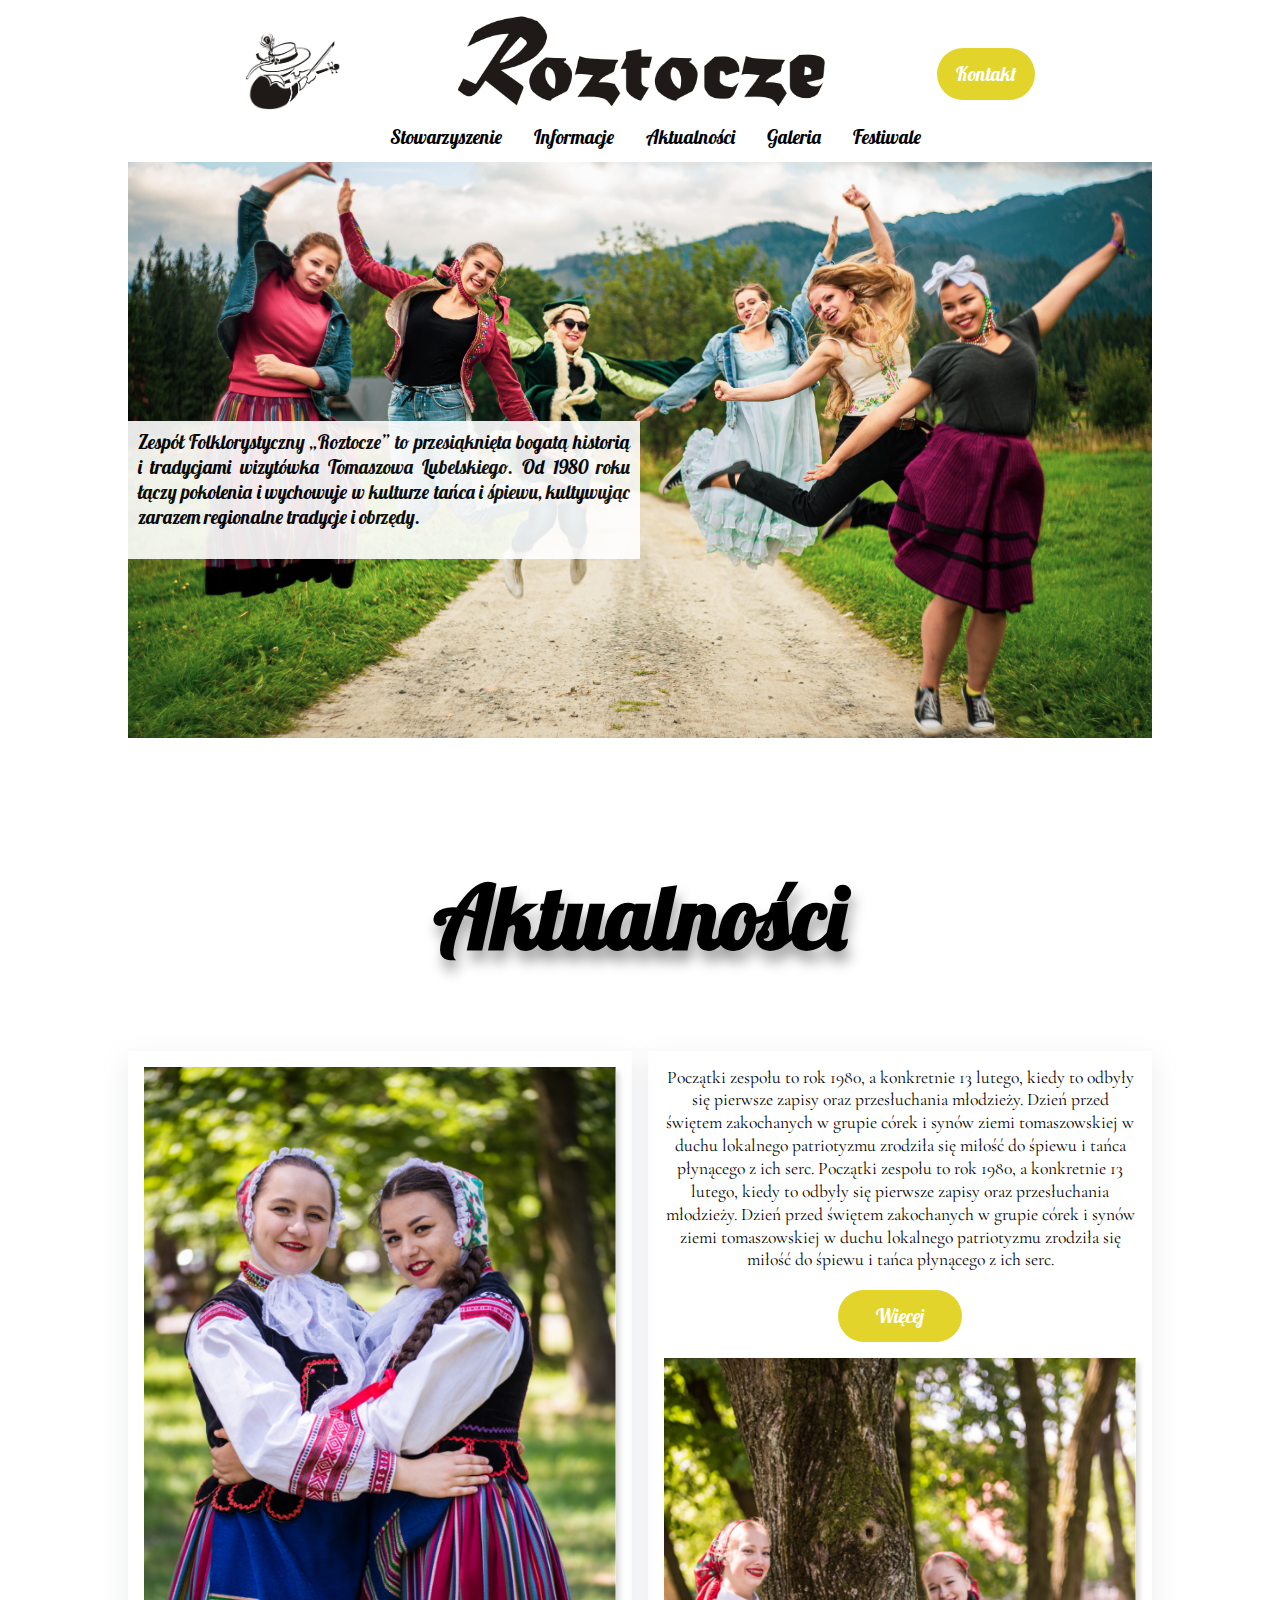
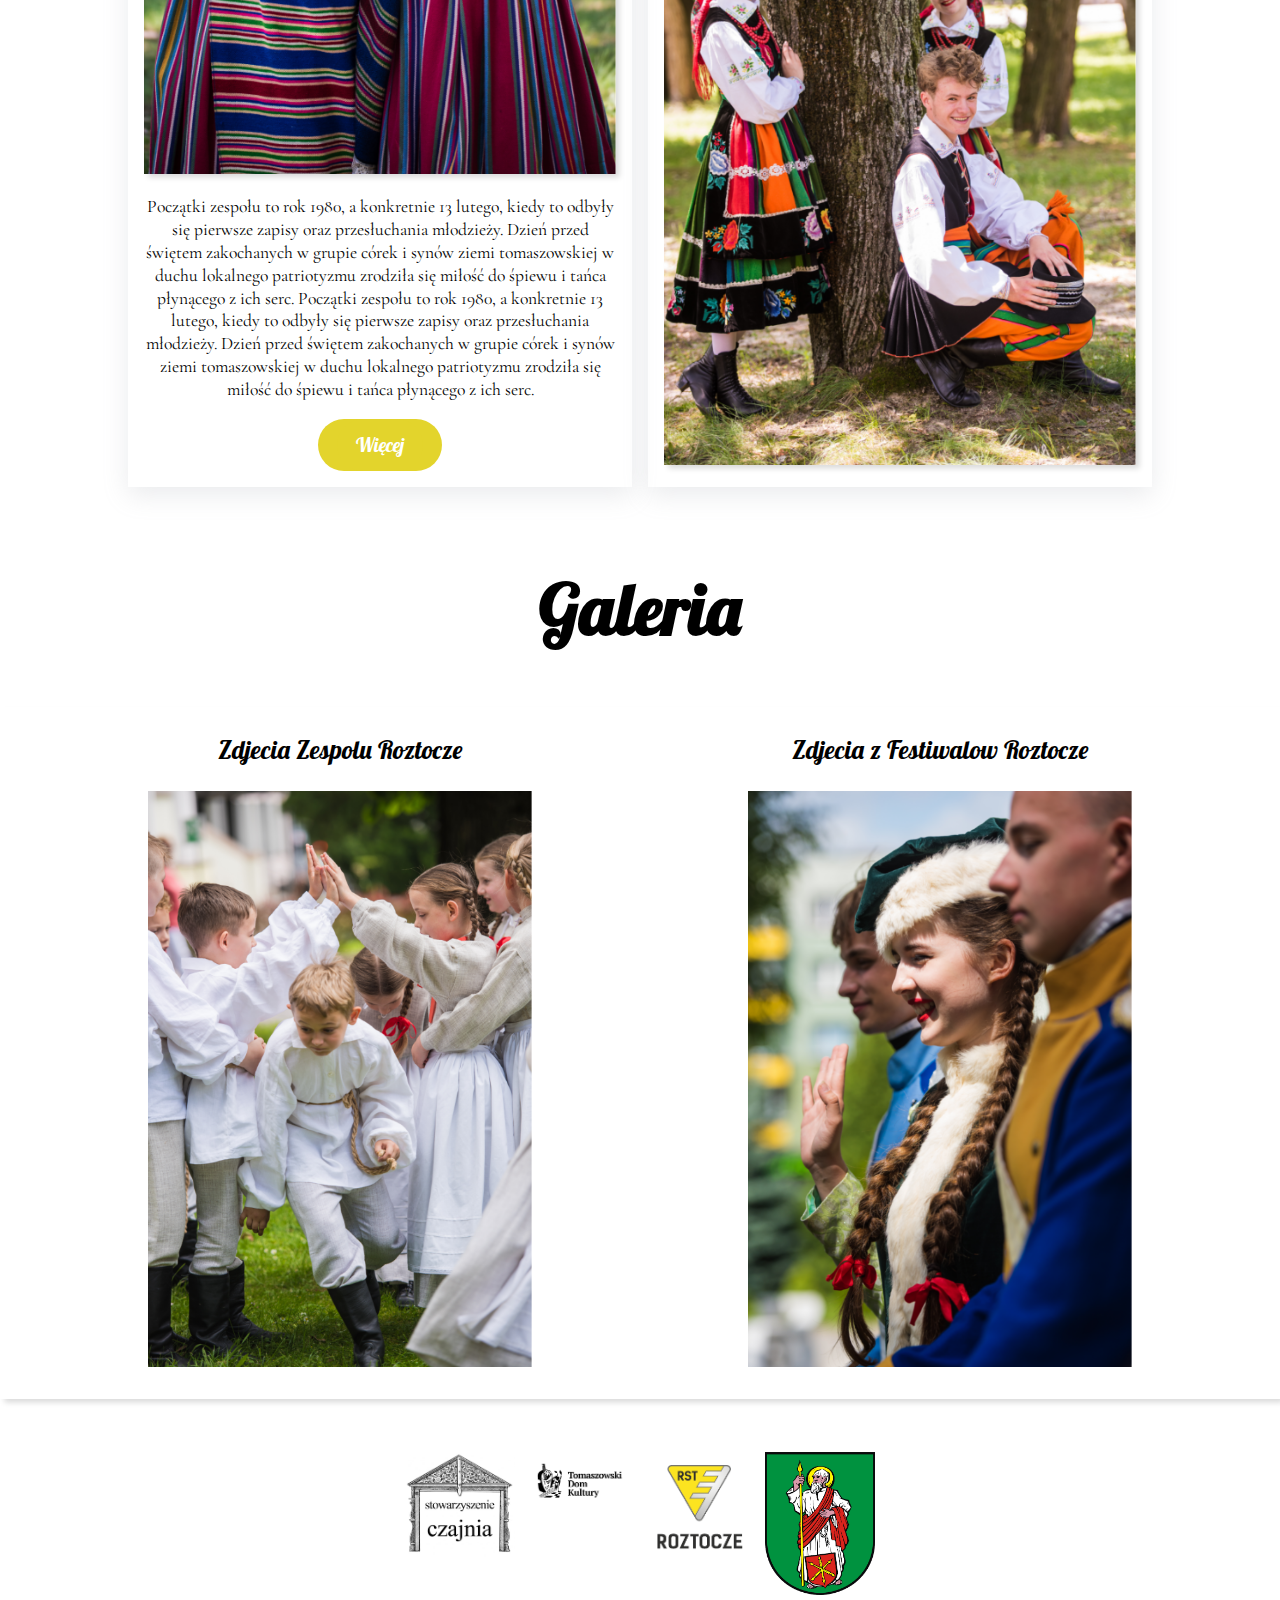
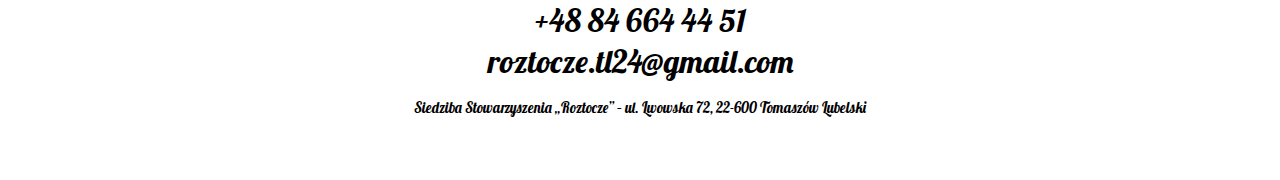
==== commit d08222fd: "mobile" ====
--- a/index.html
+++ b/index.html
@@ -17,7 +17,7 @@
 
 <body>
   <!-- Navbar MOBILE START-->
-  <header class="header container hide-for-desktop">
+  <header class="header container hide-for-desktop" id="top">
     <div class="overlay has-fade"></div>
     <nav class="flex flex-jc-sb flex-ai-c">
       <a href="./index.html" class="header__logo">
@@ -82,6 +82,9 @@
 
   </div>
   <!-- NAVBAR DESKTOP END -->
+
+
+  
   <!-- LANDING -->
   <div class="landing__desktop">
     <div class="landing__wrapper hide-for-mobile">
--- a/src/scss/styles.css
+++ b/src/scss/styles.css
@@ -211,7 +211,7 @@
 
 .gallery__front h2 {
   text-align: center;
-  font-size: 7.3vw;
+  font-size: 5.5vw;
   padding: 4vw 10vw;
   margin: 0;
 }
@@ -267,6 +267,9 @@
             box-shadow: rgba(0, 0, 0, 0.15) 3.95px 3.95px 5.6px;
     padding: 5vw 10vw;
   }
+  .gallery__front__wrapper p {
+    font-size: 3vw;
+  }
   .gallery__front__card__wrapper {
     -webkit-transition: 200ms all ease-in-out;
     transition: 200ms all ease-in-out;
@@ -285,25 +288,45 @@
   }
 }
 
+.gallery__wrapper {
+  text-align: center;
+}
+
+.gallery__wrapper .gallery__menu {
+  display: -webkit-box;
+  display: -ms-flexbox;
+  display: flex;
+  -webkit-box-pack: center;
+      -ms-flex-pack: center;
+          justify-content: center;
+  -webkit-box-align: center;
+      -ms-flex-align: center;
+          align-items: center;
+  gap: 2vw;
+}
+
+.gallery__wrapper .gallery__menu h4 :hover {
+  color: #4d4d4d;
+}
+
+#myBtn {
+  display: none;
+  position: fixed;
+  bottom: 20px;
+  right: 30px;
+  z-index: 999;
+  border: none;
+  outline: none;
+  background-color: #E27F2A;
+  color: white;
+  cursor: pointer;
+  padding: 10px;
+  border-radius: 10px;
+  font-size: 18px;
+}
+
 @media screen and (max-width: 768px) {
-  .gallery__wrapper {
-    display: -webkit-box;
-    display: -ms-flexbox;
-    display: flex;
-    -ms-flex-wrap: wrap;
-        flex-wrap: wrap;
-    -webkit-box-pack: center;
-        -ms-flex-pack: center;
-            justify-content: center;
-    -webkit-box-align: center;
-        -ms-flex-align: center;
-            align-items: center;
-    padding: 0 2rem;
-  }
-  .gallery__wrapper h3 {
-    margin: 0;
-  }
-  .gallery__wrapper__item {
+  .gallery {
     display: -webkit-box;
     display: -ms-flexbox;
     display: flex;
@@ -311,140 +334,12 @@
     -webkit-box-direction: normal;
         -ms-flex-direction: column;
             flex-direction: column;
-    -webkit-box-pack: center;
-        -ms-flex-pack: center;
-            justify-content: center;
-    -webkit-box-align: center;
-        -ms-flex-align: center;
-            align-items: center;
-    padding: 1rem;
-  }
-  .gallery__image {
-    padding: 1rem 0;
+  }
+  .gallery img {
     width: 100%;
   }
-  .gallery__menu {
-    display: -webkit-box;
-    display: -ms-flexbox;
-    display: flex;
-    -webkit-box-pack: center;
-        -ms-flex-pack: center;
-            justify-content: center;
-    -webkit-box-align: center;
-        -ms-flex-align: center;
-            align-items: center;
-    width: 100%;
-  }
-  .gallery__menu h4 {
-    padding: 0 0.5rem;
-  }
-  .backtotop {
-    position: fixed;
-    bottom: 15px;
-    right: 15px;
-    opacity: 0.6;
-  }
-  .backtotop:hover {
-    opacity: 1;
-  }
-}
-
-@media screen and (min-width: 768px) {
-  /*   .modal {
-    position: fixed;
-    width: 100%;
-    height: 100vh;
-    background-color: rgba($color: #000000, $alpha: 0.8);
-    top: 0;
-    left: 0;
-    visibility: hidden;
-    z-index: 1;
-  } */
-  .gallery__menu {
-    display: -webkit-box;
-    display: -ms-flexbox;
-    display: flex;
-    -webkit-box-pack: center;
-        -ms-flex-pack: center;
-            justify-content: center;
-    -ms-flex-line-pack: center;
-        align-content: center;
-  }
-  .gallery__menu h4 {
-    padding: 0 1rem;
-  }
-  .gallery__wrapper {
-    padding: 0 3rem;
-    text-align: center;
-  }
-  .gallery__wrapper__item {
-    margin: 3rem 3rem;
-    display: -webkit-box;
-    display: -ms-flexbox;
-    display: flex;
-    -ms-flex-wrap: wrap;
-        flex-wrap: wrap;
-    -webkit-box-pack: center;
-        -ms-flex-pack: center;
-            justify-content: center;
-    -webkit-box-align: center;
-        -ms-flex-align: center;
-            align-items: center;
-    position: static;
-  }
-  .gallery__wrapper__item img {
-    opacity: 0.7;
-    width: 300px;
-    -webkit-transition: all 0.25s ease-out;
-    transition: all 0.25s ease-out;
-    -webkit-transition: 0.9s all ease-in-out;
-    transition: 0.9s all ease-in-out;
-  }
-  .gallery__wrapper__item img:hover {
-    z-index: 1;
-    cursor: pointer;
-    -webkit-transform: scale(1.8);
-            transform: scale(1.8);
-    padding-bottom: 1rem;
-    opacity: 1;
-  }
-  __menu {
-    display: -webkit-box;
-    display: -ms-flexbox;
-    display: flex;
-    -webkit-box-pack: center;
-        -ms-flex-pack: center;
-            justify-content: center;
-    -webkit-box-align: center;
-        -ms-flex-align: center;
-            align-items: center;
-    width: 100%;
-  }
-  __menu h4 {
-    padding: 0 0.5rem;
-  }
-  .backtotop {
-    position: fixed;
-    bottom: 50px;
-    right: 50px;
-    opacity: 0.6;
-  }
-  .backtotop:hover {
-    opacity: 1;
-  }
-}
-
-/*   .modal-img {
-    transform: scale(1.6) translate(-60%, -60%);
-    z-index: 2;
-    box-shadow: rgba(0, 0, 0, 0.1) 0px 10px 15px -3px,
-      rgba(0, 0, 0, 0.05) 0px 4px 6px -2px;
-    background-color: #fff;
-    position: absolute;
-
-    top: 60%;
-    left: 60%;
-  } */
+}
+
 /* HAMBURGER MENU */
 .has-fade {
   visibility: hidden;
@@ -518,6 +413,10 @@
 .fade-out {
   -webkit-animation: fade-out 400ms ease-in-out forwards;
           animation: fade-out 400ms ease-in-out forwards;
+}
+
+.news__section {
+  padding: 10vw;
 }
 
 .news__section__wrapper {
@@ -531,7 +430,6 @@
   -webkit-box-pack: start;
       -ms-flex-pack: start;
           justify-content: flex-start;
-  padding: 3rem;
   background-size: cover;
 }
 
@@ -580,7 +478,7 @@
 
 @media screen and (min-width: 768px) {
   .news__section {
-    padding-top: 3rem;
+    padding: 2vw 10vw;
     display: -ms-grid;
     display: grid;
     -ms-grid-columns: (minmax(100px, 1fr))[auto-fit];
@@ -599,10 +497,10 @@
 }
 
 .information__section {
-  padding: 1rem;
   text-align: justify;
   font-family: "Cormorant Garamond", serif;
   font-weight: 600;
+  padding: 10vw;
 }
 
 .information__section img {
@@ -617,10 +515,7 @@
 
 @media screen and (min-width: 768px) {
   .information__section {
-    padding: 1rem;
-    text-align: justify;
-    font-family: "Cormorant Garamond", serif;
-    font-weight: 600;
+    padding: 2vw 10vw;
   }
   .information__section img {
     width: 100%;
@@ -645,103 +540,133 @@
   font-size: 0.8rem;
 }
 
+.gallery {
+  position: relative;
+  display: -webkit-box;
+  display: -ms-flexbox;
+  display: flex;
+  -webkit-box-pack: center;
+      -ms-flex-pack: center;
+          justify-content: center;
+  -webkit-box-align: center;
+      -ms-flex-align: center;
+          align-items: center;
+  -ms-flex-wrap: wrap;
+      flex-wrap: wrap;
+  gap: 2vw;
+  padding: 2vw 10vw;
+}
+
+.gallery img {
+  width: 25%;
+  -webkit-box-shadow: rgba(50, 50, 93, 0.25) 0px 2px 5px -1px, rgba(0, 0, 0, 0.3) 0px 1px 3px -1px;
+          box-shadow: rgba(50, 50, 93, 0.25) 0px 2px 5px -1px, rgba(0, 0, 0, 0.3) 0px 1px 3px -1px;
+  -webkit-transition: 100ms all ease-in-out;
+  transition: 100ms all ease-in-out;
+}
+
+.gallery img:hover {
+  -webkit-box-shadow: rgba(50, 50, 93, 0.25) 0px 6px 10px -1px, rgba(0, 0, 0, 0.3) 0px 6px 13px -1px;
+          box-shadow: rgba(50, 50, 93, 0.25) 0px 6px 10px -1px, rgba(0, 0, 0, 0.3) 0px 6px 13px -1px;
+  margin-bottom: 0.001rem;
+}
+
+.myImg {
+  border-radius: 5px;
+  cursor: pointer;
+  -webkit-transition: 0.3s;
+  transition: 0.3s;
+}
+
+/* #myImg:hover {opacity: 0.7;} */
+/* The Modal (background) */
+.modal {
+  display: none;
+  /* Hidden by default */
+  position: fixed;
+  /* Stay in place */
+  z-index: 1;
+  /* Sit on top */
+  padding-top: 100px;
+  /* Location of the box */
+  left: 0;
+  top: 0;
+  width: 100%;
+  /* Full width */
+  height: 100%;
+  /* Full height */
+  overflow: hidden;
+  /* Enable scroll if needed */
+  background-color: black;
+  /* Fallback color */
+  background-color: rgba(0, 0, 0, 0.9);
+  /* Black w/ opacity */
+}
+
+/* The Close Button */
+.close {
+  position: absolute;
+  top: 15px;
+  right: 35px;
+  color: #f1f1f1;
+  font-size: 40px;
+  font-weight: bold;
+  -webkit-transition: 0.3s;
+  transition: 0.3s;
+}
+
+.close:hover,
+.close:focus {
+  color: #bbb;
+  text-decoration: none;
+  cursor: pointer;
+}
+
+.zoomed {
+  display: block;
+  position: fixed;
+  top: 50%;
+  left: 50%;
+  -webkit-transform: translate(-50%, -50%);
+          transform: translate(-50%, -50%);
+  z-index: 100;
+}
+
+.zoomed img {
+  width: 100%;
+  height: auto;
+}
+
+/* 100% Image Width on Smaller Screens */
+@media only screen and (max-width: 700px) {
+  .modal-content {
+    width: 100%;
+  }
+}
+
 @media screen and (max-width: 768px) {
-  .modal_wrapper {
+  .gallery {
     display: -webkit-box;
     display: -ms-flexbox;
     display: flex;
-    -ms-flex-wrap: wrap;
-        flex-wrap: wrap;
-    -webkit-box-pack: center;
-        -ms-flex-pack: center;
-            justify-content: center;
-    -webkit-box-align: center;
-        -ms-flex-align: center;
-            align-items: center;
-    padding: 2rem;
-  }
-  .modal__image__container {
-    height: 50vh;
-    display: -webkit-box;
-    display: -ms-flexbox;
-    display: flex;
-    -webkit-box-pack: center;
-        -ms-flex-pack: center;
-            justify-content: center;
-    padding: 0.7rem 0;
-    overflow: hidden;
-  }
-  .modal__image__container img {
-    -o-object-fit: contain;
-       object-fit: contain;
+    -webkit-box-orient: vertical;
+    -webkit-box-direction: normal;
+        -ms-flex-direction: column;
+            flex-direction: column;
+  }
+  .gallery img {
     width: 100%;
-    height: 100%;
-  }
-}
-
-@media screen and (min-width: 768px) {
-  /*   .modal {
-    position: fixed;
-    width: 100%;
-    height: 100vh;
-    background-color: rgba($color: #000000, $alpha: 0.8);
-    top: 0;
-    left: 0;
-    visibility: hidden;
-    z-index: 1;
-  } */
-  .modal_wrapper {
-    display: -webkit-box;
-    display: -ms-flexbox;
-    display: flex;
-    -ms-flex-wrap: wrap;
-        flex-wrap: wrap;
-    -webkit-box-pack: center;
-        -ms-flex-pack: center;
-            justify-content: center;
-    -ms-flex-line-pack: center;
-        align-content: center;
-    padding: 6rem 0;
-    overflow: hidden;
-    position: relative;
-  }
-  .modal__image__container {
-    display: -webkit-box;
-    display: -ms-flexbox;
-    display: flex;
-    -webkit-box-pack: center;
-        -ms-flex-pack: center;
-            justify-content: center;
-    -ms-flex-line-pack: center;
-        align-content: center;
-    position: relative;
-  }
-  .modal__image__container img {
-    opacity: 0.7;
-    width: 300px;
-    -webkit-transition: all 0.25s ease-out;
-    transition: all 0.25s ease-out;
-    -webkit-transition: 0.6s all ease-in-out;
-    transition: 0.6s all ease-in-out;
-  }
-  .modal__image__container img:hover {
-    /*  z-index: 1;
-        cursor: pointer;
-        transform: scale(1.5);
-        padding-bottom: 1rem;
-        opacity: 1; */
-  }
-  /*   .modal-img {
-    transform: scale(1.6) translate(-60%, -60%);
-    z-index: 2;
-    box-shadow: rgba(0, 0, 0, 0.1) 0px 10px 15px -3px,
-      rgba(0, 0, 0, 0.05) 0px 4px 6px -2px;
-    background-color: #fff;
+  }
+  .close {
     position: absolute;
-
-    top: 60%;
-    left: 60%;
-  } */
+    top: 20vw;
+    right: 35px;
+    color: #f1f1f1;
+    font-size: 40px;
+    font-weight: bold;
+    -webkit-transition: 0.3s;
+    transition: 0.3s;
+  }
 }
 
 /* HEADER */
@@ -780,6 +705,10 @@
 .header nav {
   padding-top: 1.0625rem;
   padding-bottom: 0.0625rem;
+}
+
+.header__logo img {
+  width: 40vw;
 }
 
 .header__logo .img-mobile {
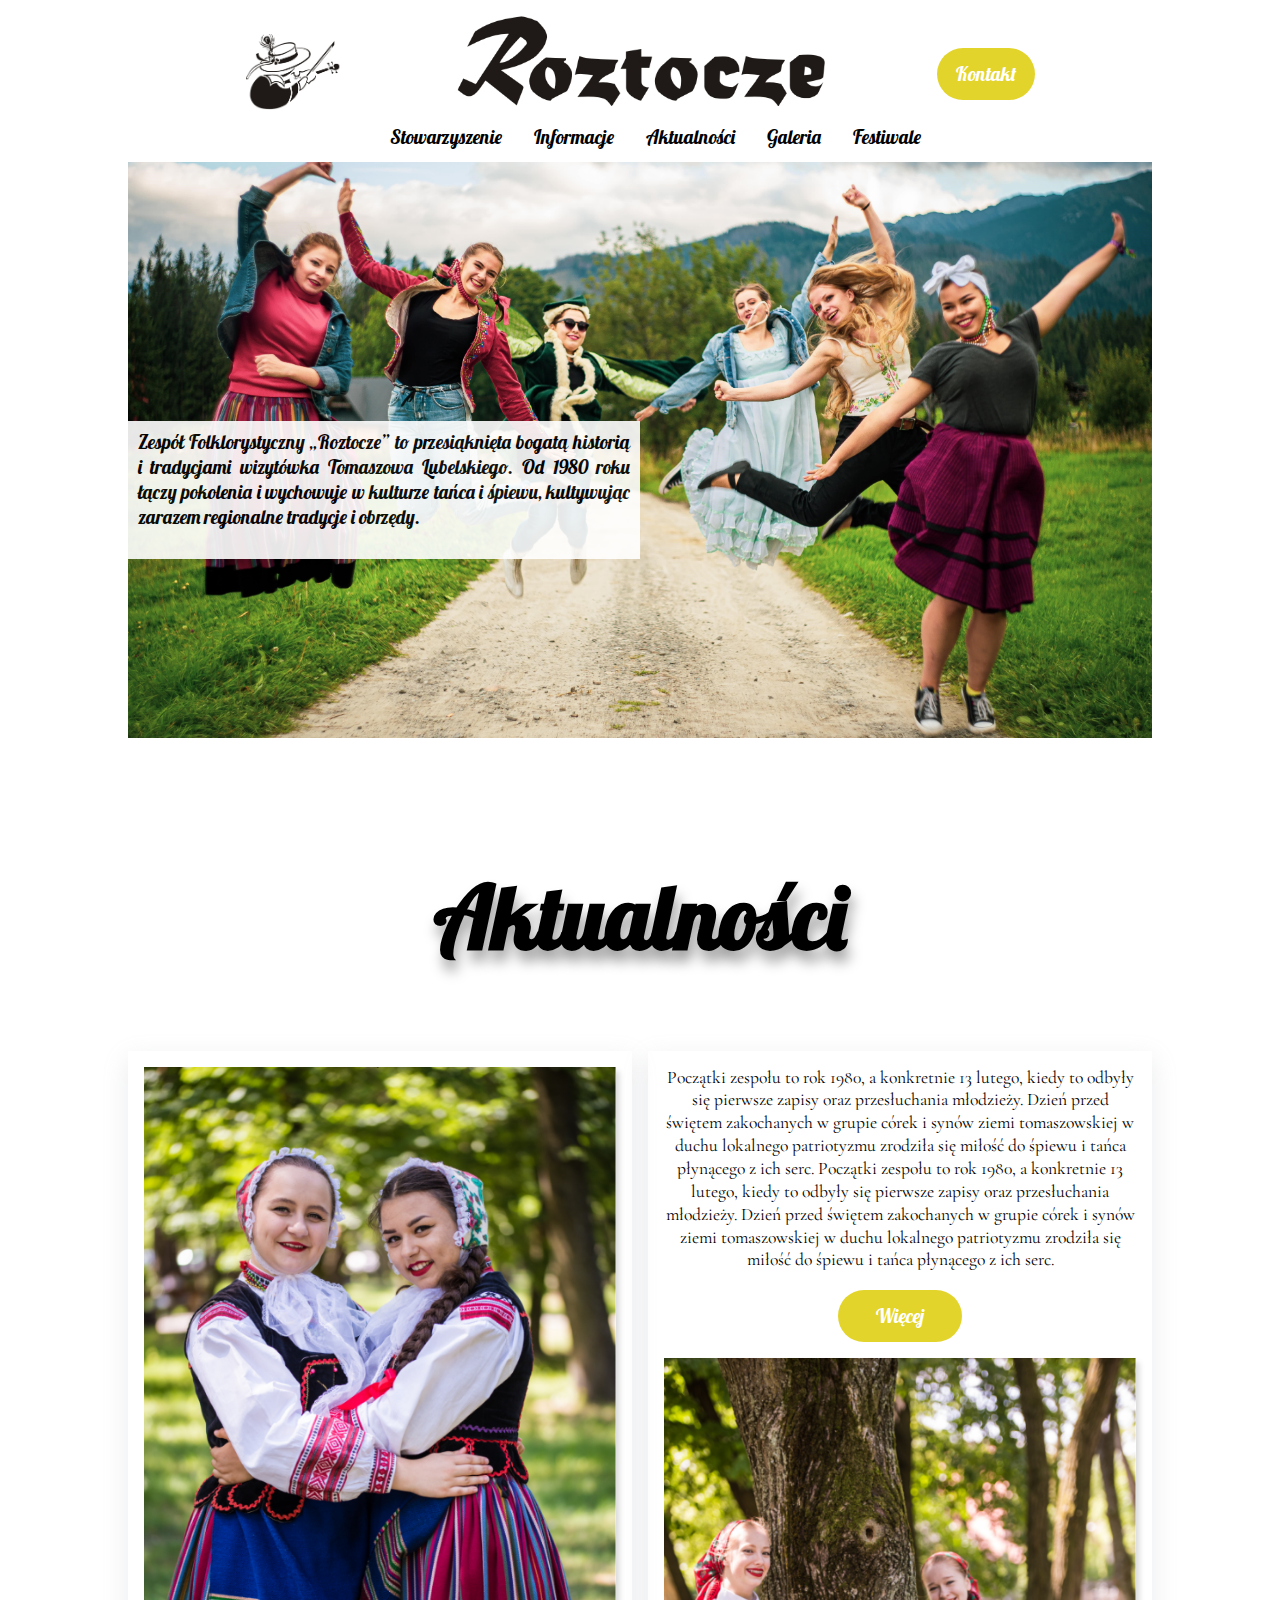
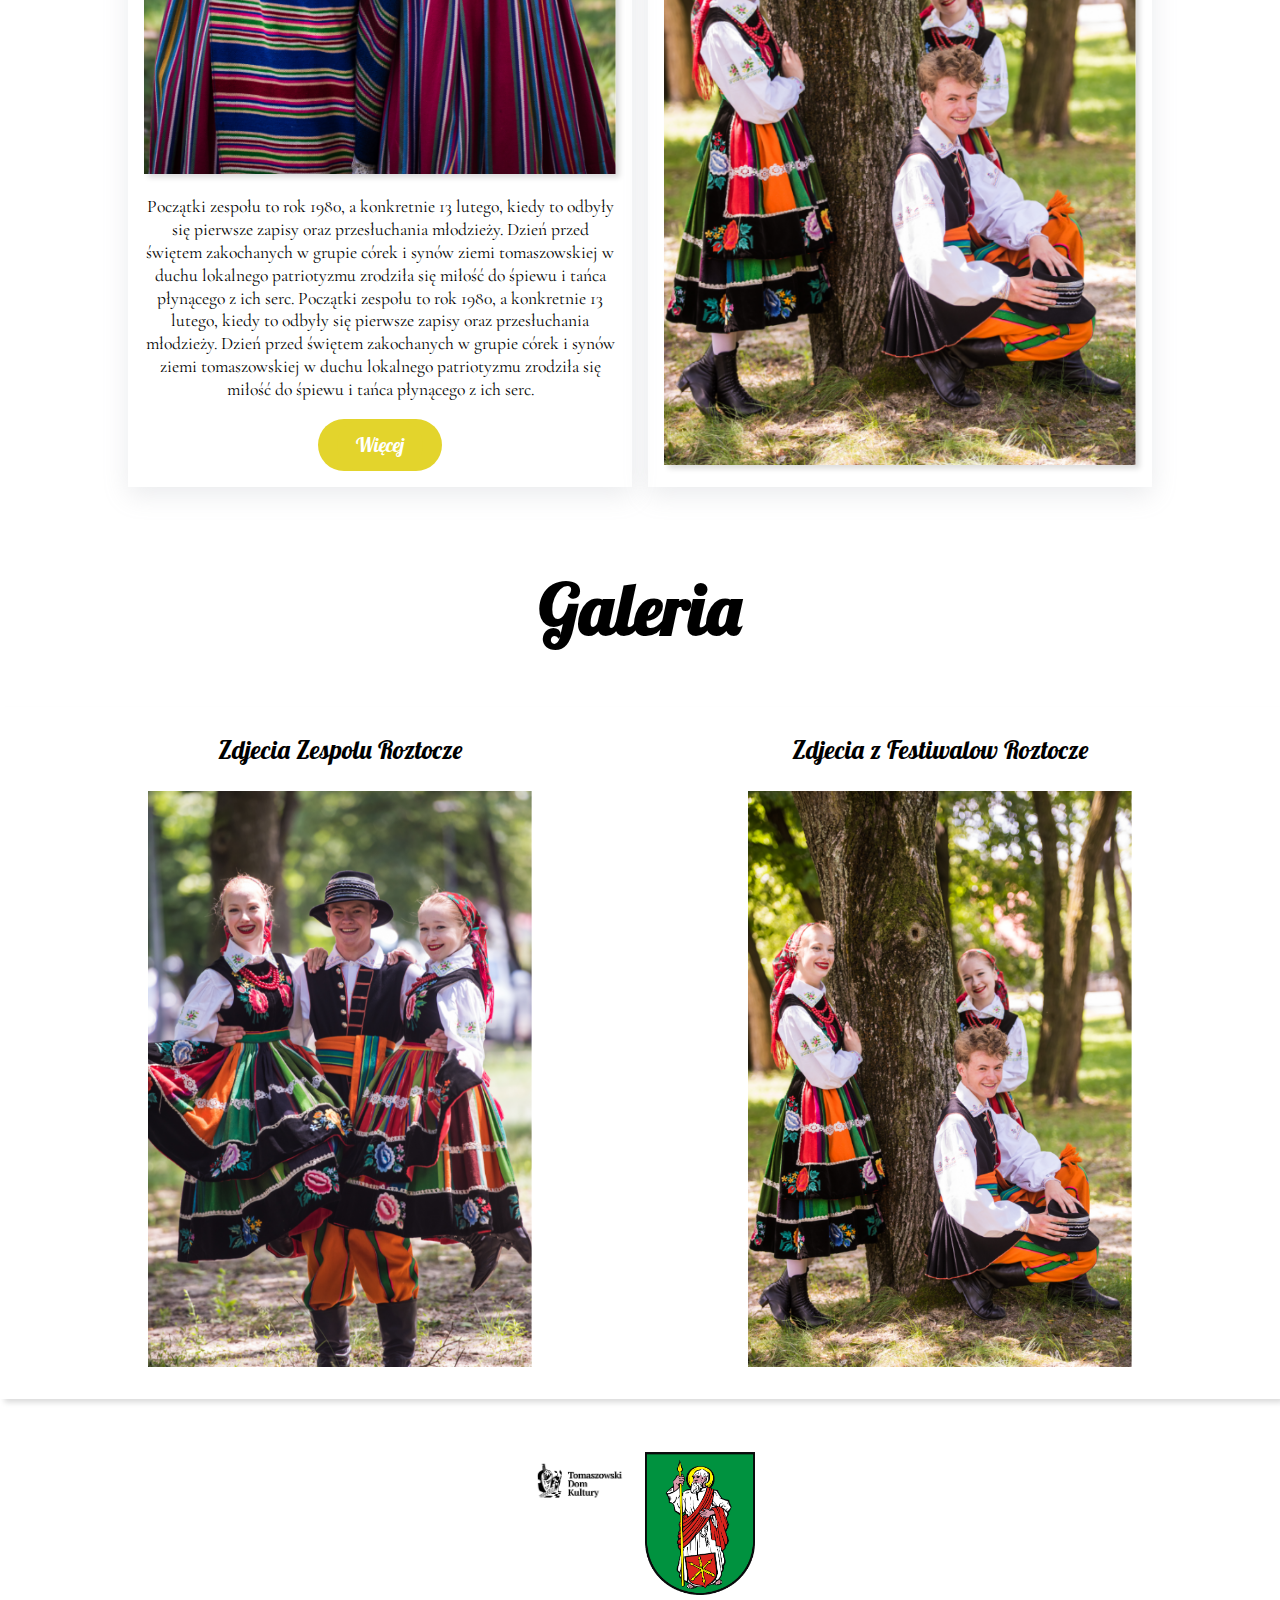
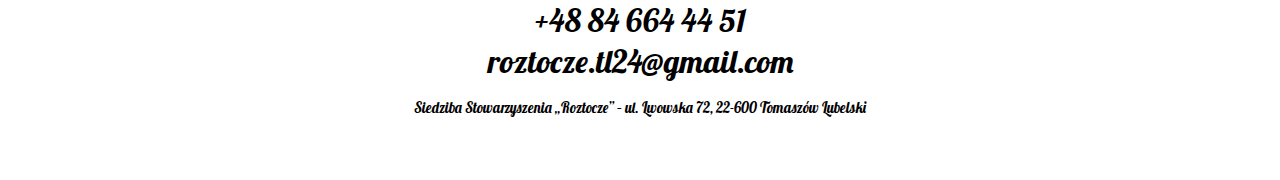
==== commit bc831a5a: "a" ====
--- a/index.html
+++ b/index.html
@@ -46,7 +46,7 @@
   </div>
   <div class="landing">
     <div class="landing__wrapper hide-for-desktop">
-      <img src="./src/images/main/full/9.jpg">
+      <img src="./src/images/galeria/7.jpg">
     </div>
   </div>
   <!-- NAVBAR MOBILE END -->
@@ -84,17 +84,12 @@
   <!-- NAVBAR DESKTOP END -->
 
 
-  
+
   <!-- LANDING -->
   <div class="landing__desktop">
     <div class="landing__wrapper hide-for-mobile">
-      <img class="slidesd" src="/src/images/desktop hero/compressed/1-min.jpg">
-      <!--       <img class="slidesd" src="/src/images/desktop hero/compressed/2-min.jpg">
-      <img class="slidesd" src="/src/images/desktop hero/compressed/3-min.jpg">
-      <img class="slidesd" src="/src/images/desktop hero/compressed/4-min.jpg">
-      <img class="slidesd" src="/src/images/desktop hero/compressed/5-min.jpg"> -->
-    </div>
-
+      <img class="slidesd" src="./src/images/full/1-min.jpg">
+    </div>
     <div class="landing__text">
       <p>
         Zespół Folklorystyczny „Roztocze” to przesiąknięta bogatą historią i
@@ -170,13 +165,13 @@
       <div class="gallery__front__card__wrapper">
         <a href="/pages/galeria.html">
           <p>Zdjecia Zespolu Roztocze</p>
-          <img src="/src/images/full/4.png" alt="" />
+          <img src="/src/images/full/16.png" alt="" />
         </a>
       </div>
       <div class="gallery__front__card__wrapper">
         <a href="/pages/festiwale.html">
           <p>Zdjecia z Festiwalow Roztocze</p>
-          <img src="/src/images/full/7.png" alt="" />
+          <img src="/src/images/full/17.png" alt="" />
         </a>
       </div>
     </div>
@@ -190,9 +185,9 @@
   <footer id="footer">
     <div class="footer__wrapper">
       <div class="footer__sponsors flex flex-js-c flex-ai-fs">
-        <img src="/src/images/logotext/czajnia_logo.jpg" alt="" />
+
         <img src="/src/images/logotext/default-image.jpg" alt="" />
-        <img src="/src/images/logotext/RST logo1024_1.png" alt="" />
+
         <img src="/src/images/logotext/unnamed.png" alt="" />
       </div>
       <div class="footer__contact">
--- a/src/scss/styles.css
+++ b/src/scss/styles.css
@@ -309,6 +309,14 @@
   color: #4d4d4d;
 }
 
+.a {
+  padding: 1vw !important;
+}
+
+.a img {
+  width: 36vw !important;
+}
+
 #myBtn {
   display: none;
   position: fixed;
@@ -317,7 +325,7 @@
   z-index: 999;
   border: none;
   outline: none;
-  background-color: #E27F2A;
+  background-color: #e27f2a;
   color: white;
   cursor: pointer;
   padding: 10px;
@@ -335,8 +343,8 @@
         -ms-flex-direction: column;
             flex-direction: column;
   }
-  .gallery img {
-    width: 100%;
+  .a img {
+    width: 100% !important;
   }
 }
 
@@ -505,8 +513,6 @@
 
 .information__section img {
   width: 100%;
-  -o-object-fit: cover;
-     object-fit: cover;
 }
 
 .information__section p {
@@ -519,7 +525,6 @@
   }
   .information__section img {
     width: 100%;
-    padding: 1rem 20rem;
   }
   .information__section p {
     font-size: 1.4rem;
@@ -611,8 +616,8 @@
   color: #f1f1f1;
   font-size: 40px;
   font-weight: bold;
-  -webkit-transition: 0.3s;
-  transition: 0.3s;
+  -webkit-transition: 0.4s ease-in;
+  transition: 0.4s ease-in;
 }
 
 .close:hover,
@@ -638,13 +643,10 @@
 }
 
 /* 100% Image Width on Smaller Screens */
-@media only screen and (max-width: 700px) {
+@media screen and (max-width: 768px) {
   .modal-content {
     width: 100%;
   }
-}
-
-@media screen and (max-width: 768px) {
   .gallery {
     display: -webkit-box;
     display: -ms-flexbox;
@@ -653,9 +655,10 @@
     -webkit-box-direction: normal;
         -ms-flex-direction: column;
             flex-direction: column;
+    gap: 5vw;
   }
   .gallery img {
-    width: 100%;
+    width: 65vw;
   }
   .close {
     position: absolute;
@@ -666,6 +669,7 @@
     font-weight: bold;
     -webkit-transition: 0.3s;
     transition: 0.3s;
+    z-index: 9999;
   }
 }
 
